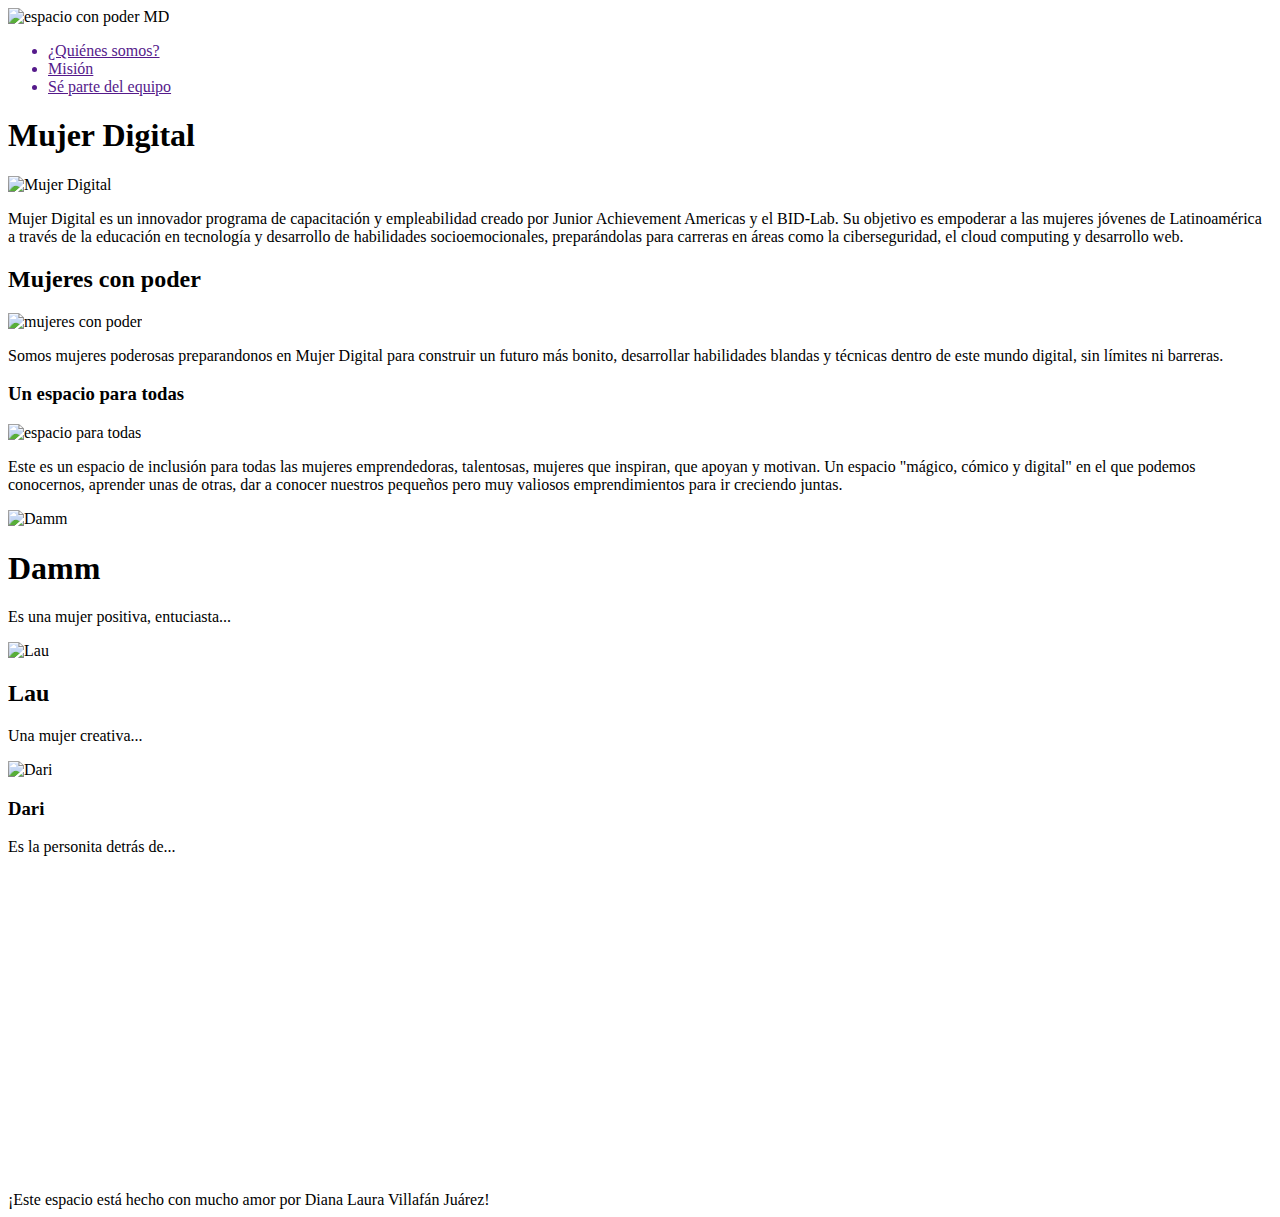
==== index.html @ 371b09aa "Add files via upload" ====
<!DOCTYPE html>
<html lang="en">
<head>
    <meta charset="UTF-8">    <link href="https://fonts.googleapis.com/css2?family=Honk:MORF@30&display=swap" rel="stylesheet">
    <meta name="viewport" content="width=device-width, initial-scale=1.0">
    <link rel="stylesheet" href="style.css">
    <title>Espacio MD</title>
</head>
<body>
    <header>
     <img src="./Imagenes/Espacio con poder MD.gif" alt="espacio con poder MD">
        <div class="contenerdor">
            <nav>
                <ul class="links">
                  <a href=""><li>¿Quiénes somos?</li></a>
                  <a href=""><li>Misión</li></a>
                  <a href=""><li>Sé parte del equipo</li></a>
                </ul>
            </nav>
        </div>  
    </header>    
    <div class="presentación">
        <div class="caja">
            <h1>Mujer Digital</h1>
            <img src="./Imagenes/mujer digital.jpeg" alt="Mujer Digital">
            <p>Mujer Digital es un innovador programa de capacitación y empleabilidad creado por Junior Achievement Americas y el BID-Lab. Su objetivo es empoderar a las mujeres jóvenes de Latinoamérica a través de la educación en tecnología y desarrollo de habilidades socioemocionales, preparándolas para carreras en áreas como la ciberseguridad, el cloud computing y desarrollo web.</p>
        </div>
        <div class="caja">
            <h2>Mujeres con poder</h2>   
            <img src="./Imagenes/mujeres con poder.jpeg" alt="mujeres con poder">
            <p>Somos mujeres poderosas preparandonos en Mujer Digital para construir un futuro más bonito, desarrollar habilidades blandas y técnicas dentro de este mundo digital, sin límites ni barreras.</p>
        </div>
        <div class="caja">
            <h3>Un espacio para todas</h3>
            <img src="./Imagenes/espacio para todas.avif" alt="espacio para todas">
            <p>Este es un espacio de inclusión para todas las mujeres emprendedoras, talentosas, mujeres que inspiran, que apoyan y motivan. Un espacio "mágico, cómico y digital" en el que podemos conocernos, aprender unas de otras, dar a conocer nuestros pequeños pero muy valiosos emprendimientos para ir creciendo juntas.</p>
        </div>
    </div>
    <div class="mujeres">
        <div class="yo">
            <img src="./Imagenes/Damm.jpg" alt="Damm">
            <h1>Damm</h1>
            <p>Es una mujer positiva, entuciasta...</p>
        </div>
        <div class="yo">
            <img src="./Imagenes/Lau .jpg" alt="Lau">
            <h2>Lau</h2>
            <p>Una mujer creativa...</p>
        </div>
        <div class="yo">
            <img src="./Imagenes/Dari robles.jpg" alt="Dari">
            <h3>Dari</h3>
            <p>Es la personita detrás de...</p>
        </div>
      
    </div>  
    <div>
        <iframe width="560" height="315" src="https://www.youtube.com/embed/pVV5pZLgO6k?si=-uVX8hlTOfMp-SCR" title="YouTube video player" frameborder="0" allow="accelerometer; autoplay; clipboard-write; encrypted-media; gyroscope; picture-in-picture; web-share" referrerpolicy="strict-origin-when-cross-origin" allowfullscreen></iframe>
    </div>
    <footer>
      ¡Este espacio está hecho con mucho amor por Diana Laura Villafán Juárez!
    </footer>
</body>
</html>
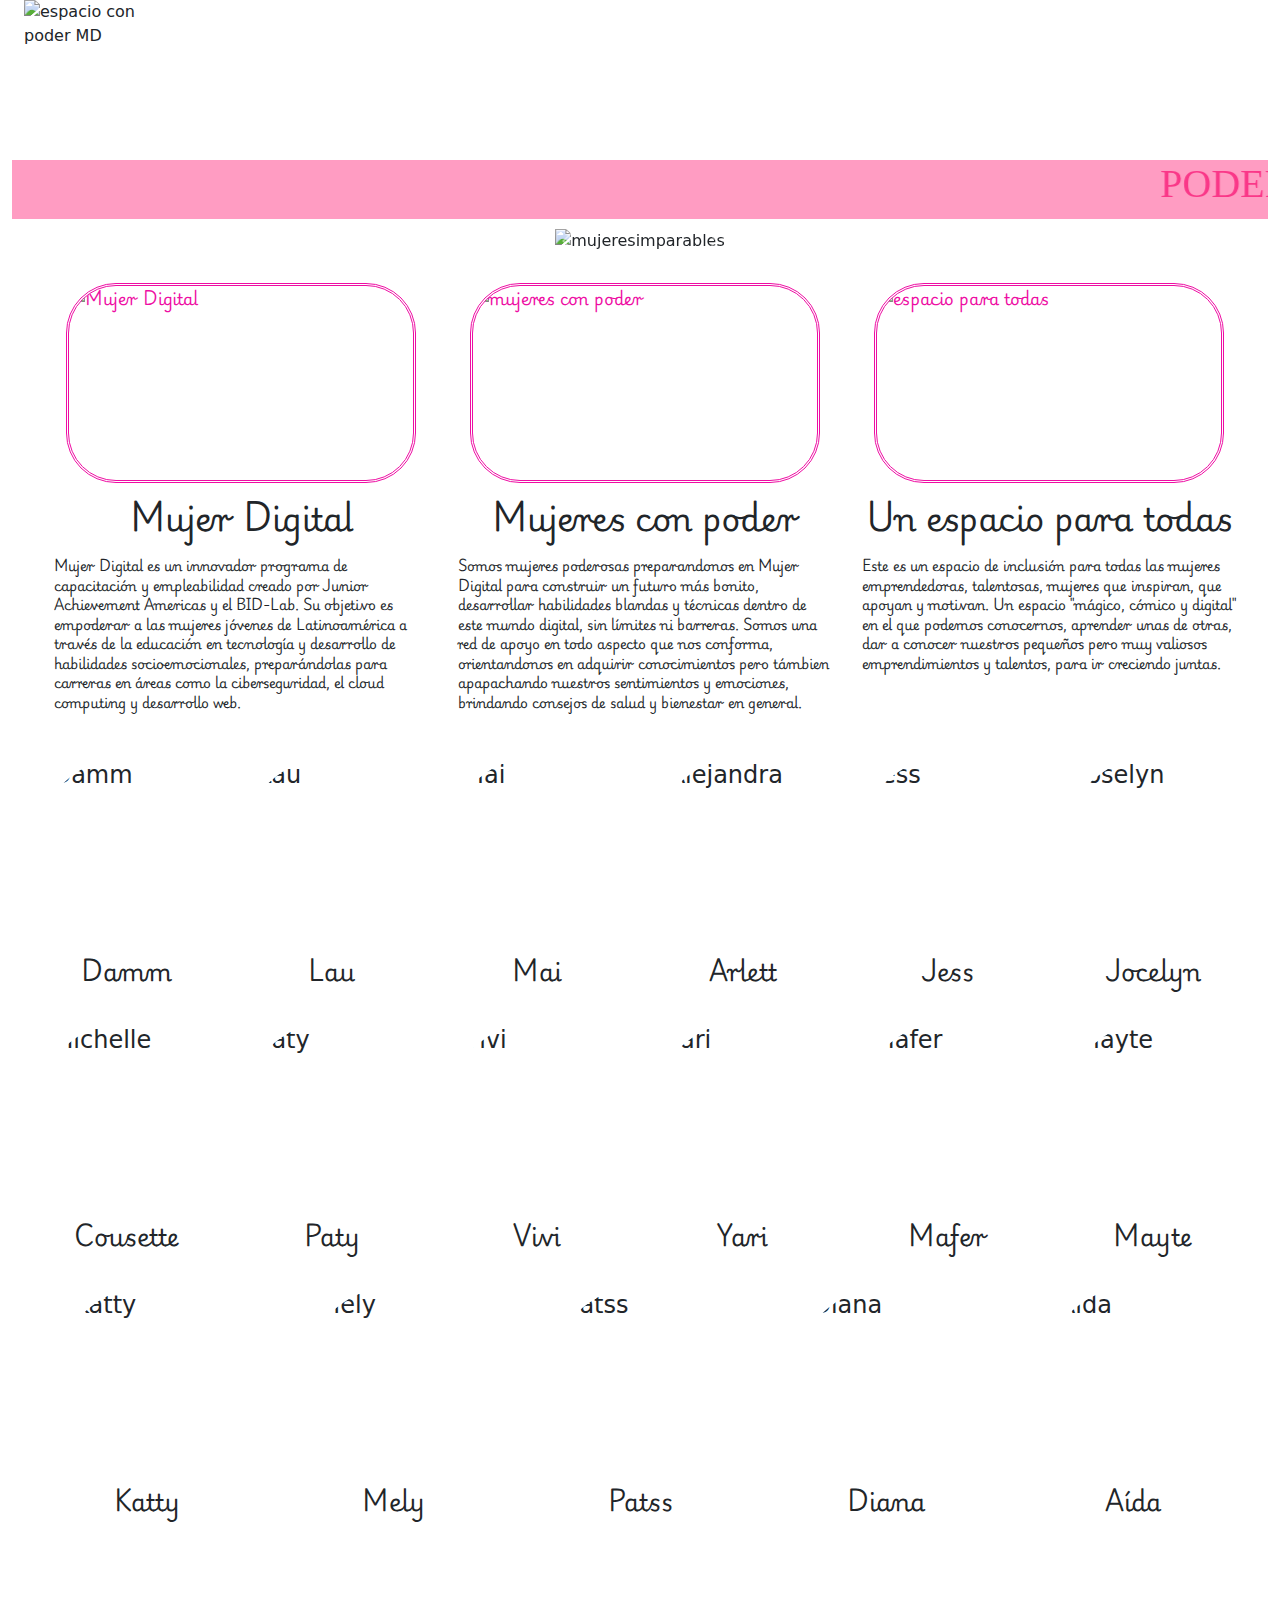
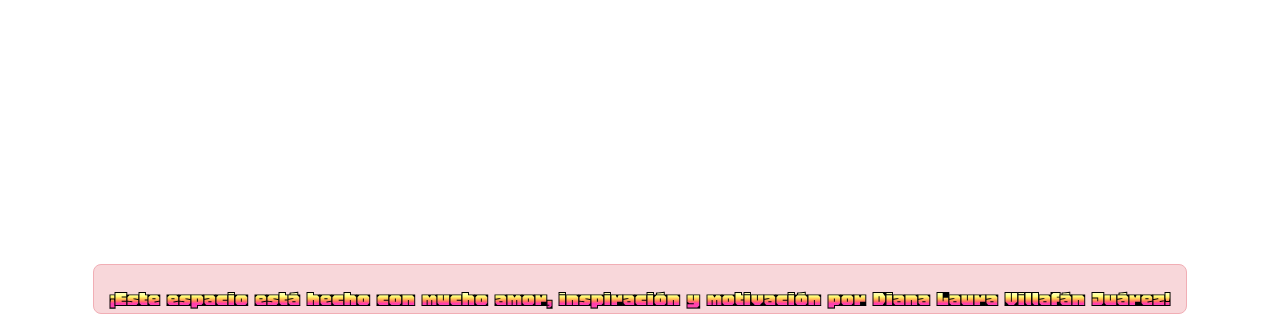
==== commit dde3f657: "este es mi primer push" ====
--- a/index.html
+++ b/index.html
@@ -1,64 +1,187 @@
-<!DOCTYPE html>
-<html lang="en">
-<head>
-    <meta charset="UTF-8">    <link href="https://fonts.googleapis.com/css2?family=Honk:MORF@30&display=swap" rel="stylesheet">
-    <meta name="viewport" content="width=device-width, initial-scale=1.0">
-    <link rel="stylesheet" href="style.css">
-    <title>Espacio MD</title>
-</head>
-<body>
-    <header>
-     <img src="./Imagenes/Espacio con poder MD.gif" alt="espacio con poder MD">
-        <div class="contenerdor">
-            <nav>
-                <ul class="links">
-                  <a href=""><li>¿Quiénes somos?</li></a>
-                  <a href=""><li>Misión</li></a>
-                  <a href=""><li>Sé parte del equipo</li></a>
-                </ul>
-            </nav>
-        </div>  
-    </header>    
-    <div class="presentación">
-        <div class="caja">
-            <h1>Mujer Digital</h1>
-            <img src="./Imagenes/mujer digital.jpeg" alt="Mujer Digital">
-            <p>Mujer Digital es un innovador programa de capacitación y empleabilidad creado por Junior Achievement Americas y el BID-Lab. Su objetivo es empoderar a las mujeres jóvenes de Latinoamérica a través de la educación en tecnología y desarrollo de habilidades socioemocionales, preparándolas para carreras en áreas como la ciberseguridad, el cloud computing y desarrollo web.</p>
-        </div>
-        <div class="caja">
-            <h2>Mujeres con poder</h2>   
-            <img src="./Imagenes/mujeres con poder.jpeg" alt="mujeres con poder">
-            <p>Somos mujeres poderosas preparandonos en Mujer Digital para construir un futuro más bonito, desarrollar habilidades blandas y técnicas dentro de este mundo digital, sin límites ni barreras.</p>
-        </div>
-        <div class="caja">
-            <h3>Un espacio para todas</h3>
-            <img src="./Imagenes/espacio para todas.avif" alt="espacio para todas">
-            <p>Este es un espacio de inclusión para todas las mujeres emprendedoras, talentosas, mujeres que inspiran, que apoyan y motivan. Un espacio "mágico, cómico y digital" en el que podemos conocernos, aprender unas de otras, dar a conocer nuestros pequeños pero muy valiosos emprendimientos para ir creciendo juntas.</p>
-        </div>
-    </div>
-    <div class="mujeres">
-        <div class="yo">
-            <img src="./Imagenes/Damm.jpg" alt="Damm">
-            <h1>Damm</h1>
-            <p>Es una mujer positiva, entuciasta...</p>
-        </div>
-        <div class="yo">
-            <img src="./Imagenes/Lau .jpg" alt="Lau">
-            <h2>Lau</h2>
-            <p>Una mujer creativa...</p>
-        </div>
-        <div class="yo">
-            <img src="./Imagenes/Dari robles.jpg" alt="Dari">
-            <h3>Dari</h3>
-            <p>Es la personita detrás de...</p>
-        </div>
-      
-    </div>  
-    <div>
-        <iframe width="560" height="315" src="https://www.youtube.com/embed/pVV5pZLgO6k?si=-uVX8hlTOfMp-SCR" title="YouTube video player" frameborder="0" allow="accelerometer; autoplay; clipboard-write; encrypted-media; gyroscope; picture-in-picture; web-share" referrerpolicy="strict-origin-when-cross-origin" allowfullscreen></iframe>
-    </div>
-    <footer>
-      ¡Este espacio está hecho con mucho amor por Diana Laura Villafán Juárez!
-    </footer>
-</body>
+<!DOCTYPE html>
+<html lang="en">
+<div class="container-fluid">
+<head>
+    <meta charset="UTF-8">    
+    <meta name="viewport" content="width=device-width, initial-scale=1.0">
+    <link rel="stylesheet" href="style.css">
+    <link href="https://cdn.jsdelivr.net/npm/bootstrap@5.3.3/dist/css/bootstrap.min.css" rel="stylesheet" integrity="sha384-QWTKZyjpPEjISv5WaRU9OFeRpok6YctnYmDr5pNlyT2bRjXh0JMhjY6hW+ALEwIH" crossorigin="anonymous">
+    <title>PODER DIGITAL</title>
+</head>
+<body>
+    <div class="container-fluid">
+    <header> 
+        <img src="./Imagenes/Espacio con poder MD.gif" alt="espacio con poder MD">
+        <nav>
+            <ul class="links">
+               <a href="#nosotros"><li>¿Quiénes somos?</li></a>
+               <a href=""><li>Misión</li></a>
+               <a href=""><li>Sé parte de "Mujeres con poder"</li></a>
+            </ul>
+        </nav>
+    </header>    
+    </div>
+    <div container-fluid>
+    <div class="poder-digital"> 
+       <h1><marquee direction="left" scrollamount = "10px">PODER DIGITAL</h1></marquee>
+    </div> 
+    </div>
+
+    <div class="container-xxl">
+    <div class="carrusel">
+    <div id="carouselExample" class="carousel slide">
+        <div class="carousel-inner">
+          <div class="carousel-item active">
+            <img src="./Imagenes/mujeresimparables.jpg" class="d-block w-100" alt="mujeresimparables">
+          </div>
+          <div class="carousel-item">
+            <img src="./Imagenes/fuertes.jpg" class="d-block w-100" alt="fuertes">
+          </div>
+          <div class="carousel-item">
+            <img src="./Imagenes/suezurita.jpg" class="d-block w-100" alt="suezurita">
+          </div>
+        </div>
+        <button class="carousel-control-prev" type="button" data-bs-target="#carouselExample" data-bs-slide="prev">
+          <span class="carousel-control-prev-icon" aria-hidden="true"></span>
+          <span class="visually-hidden">Previous</span>
+        </button>
+        <button class="carousel-control-next" type="button" data-bs-target="#carouselExample" data-bs-slide="next">
+          <span class="carousel-control-next-icon" aria-hidden="true"></span>
+          <span class="visually-hidden">Next</span>
+        </button>
+    </div>
+    </div>
+    </div>
+
+    <div class="container-xxl">
+    <div class="presentación">
+        <div class="caja"> 
+           <img src="./Imagenes/mujer digital.jpeg" alt="Mujer Digital">
+           <h1>Mujer Digital</h1>
+           <p>Mujer Digital es un innovador programa de capacitación y empleabilidad creado por Junior Achievement Americas y el BID-Lab. Su objetivo es empoderar a las mujeres jóvenes de Latinoamérica a través de la educación en tecnología y desarrollo de habilidades socioemocionales, preparándolas para carreras en áreas como la ciberseguridad, el cloud computing y desarrollo web.</p>
+        </div>
+        <div class="caja">
+           <img src="./Imagenes/mujeres con poder.jpeg" alt="mujeres con poder">
+           <h2>Mujeres con poder</h2>
+           <p>Somos mujeres poderosas preparandonos en Mujer Digital para construir un futuro más bonito, desarrollar habilidades blandas y técnicas dentro de este mundo digital, sin límites ni barreras. Somos una red de apoyo en todo aspecto que nos conforma, orientandonos en adquirir conocimientos pero támbien apapachando nuestros sentimientos y emociones, brindando consejos de salud y bienestar en general.</p>
+        </div>
+        <div class="caja">
+           <img src="./Imagenes/espacio para todas.avif" alt="espacio para todas">
+           <h3>Un espacio para todas</h3>
+           <p>Este es un espacio de inclusión para todas las mujeres emprendedoras, talentosas, mujeres que inspiran, que apoyan y motivan. Un espacio "mágico, cómico y digital" en el que podemos conocernos, aprender unas de otras, dar a conocer nuestros pequeños pero muy valiosos emprendimientos y talentos, para ir creciendo juntas.</p>
+        </div>
+    </div>
+    </div>
+
+    <div class="container-xxl">
+    <div id="nosotros">
+    <div class="mujeres">
+        <div class="yo">
+            <img src="./Imagenes/Damm.jpg" alt="Damm">
+            <h1>Damm</h1>
+            <p></p>
+        </div>
+        <div class="yo">
+            <img src="./Imagenes/Lau .jpg" alt="Lau">
+            <h2>Lau</h2>
+            <p></p>
+        </div>
+        <div class="yo">
+            <img src="./Imagenes/Mai.jpg" alt="Mai">
+            <h3>Mai</h3>
+            <p></p>
+        </div>
+        <div class="yo">
+            <img src="./Imagenes/Alejandra Arlett.jpg" alt="Alejandra">
+            <h4>Arlett</h4>
+            <p></p>
+        </div>
+        <div class="yo">
+            <img src="./Imagenes/Jess Avila.jpg" alt="Jess">
+            <h5>Jess</h5>
+            <p></p>
+        </div>
+        <div class="yo">
+            <img src="./Imagenes/Jocelyn.jpg" alt="Joselyn">
+            <h6>Jocelyn</h6>
+            <p></p>
+        </div>
+    </div>  
+    <div class="mujeress">
+        <div class="yo">
+            <img src="./Imagenes/Michell Cousette.jpg" alt="Michelle">
+            <h1>Cousette</h1>
+            <p></p>
+        </div>
+        <div class="yo">
+            <img src="./Imagenes/Paty.jpg" alt="Paty"> 
+            <h2>Paty</h2> 
+            <p></p>
+        </div>
+        <div class="yo">
+            <img src="./Imagenes/Vivi Villegas.jpg" alt="Vivi">
+            <h3>Vivi</h3>
+            <p></p>
+        </div>
+        <div class="yo">
+            <img src="/Imagenes/Yari.jpg" alt="Yari">
+            <h4>Yari</h4>
+            <p></p>
+        </div>
+        <div class="yo">
+            <img src="./Imagenes/Mafer.jpg" alt="Mafer">
+            <h5>Mafer</h5>
+            <p></p>
+        </div>
+        <div class="yo">
+            <img src="./Imagenes/Mayte.jpg" alt="Mayte">
+            <h6>Mayte</h6>
+            <p></p>
+        </div>
+    </div>
+    <div class="mujeresss">
+        <div class="yo">
+            <img src="./Imagenes/Katty .jpg" alt="Katty">
+            <h1>Katty</h1>
+            <p></p>
+        </div>
+        <div class="yo">
+            <img src="./Imagenes/Mely.jpg" alt="Mely">
+            <h2>Mely</h2>
+            <p></p>
+        </div>
+        <div class="yo">
+            <img src="./Imagenes/Patss.jpg" alt="Patss">
+            <h3>Patss</h3>
+            <p></p>
+        </div>
+        <div class="yo">
+            <img src="./Imagenes/Diana.jpg" alt="Diana">
+            <h4>Diana</h4>
+            <p></p>
+        </div>
+        <div class="yo">
+            <img src="./Imagenes/Aída.jpg" alt="Aída">
+            <h5>Aída</h5>
+            <p></p>
+        </div>
+    </div>
+    </div>
+    </div>
+
+    <div class="container-xxl">
+    <div>
+        <iframe width="560" height="315" src="https://www.youtube.com/embed/pVV5pZLgO6k?si=-uVX8hlTOfMp-SCR" title="YouTube video player" frameborder="0" allow="accelerometer; autoplay; clipboard-write; encrypted-media; gyroscope; picture-in-picture; web-share" referrerpolicy="strict-origin-when-cross-origin" allowfullscreen></iframe>
+    </div>
+    </div>
+
+    <footer class="container-xxl">
+      <div class="p-3 text-danger-emphasis bg-danger-subtle border border-danger-subtle rounded-3" >
+      <p>¡Este espacio está hecho con mucho amor, inspiración y motivación por Diana Laura Villafán Juárez!</p>
+    </footer>
+
+
+   <script src="https://cdn.jsdelivr.net/npm/bootstrap@5.3.3/dist/js/bootstrap.bundle.min.js" integrity="sha384-YvpcrYf0tY3lHB60NNkmXc5s9fDVZLESaAA55NDzOxhy9GkcIdslK1eN7N6jIeHz" crossorigin="anonymous"></script>
+</body>
+</div>
 </html>--- a/style.css
+++ b/style.css
@@ -0,0 +1,186 @@
+@import url('https://fonts.googleapis.com/css2?family=Honk&family=Playwrite+US+Modern:wght@100..400&display=swap');
+
+header{
+    display: flex;
+    flex-direction: row;
+    background-image: url(./Imagenes/fondo\ lila\ azul.jpg);
+    width: 100%;
+    justify-content:space-between;
+}
+header img{
+    width: 150px;
+    height: 150px;
+}
+header ul{
+    list-style: none;
+    display: flex;
+    flex-direction: row;
+    
+}
+header ul a{
+    text-decoration: none;
+}
+header ul li{
+    display: flex;
+    font-family:cursive; color: white;
+    margin: 100px 25px 5px 25px;
+}
+
+.poder-digital{
+   width: 100%;
+   margin: 10px 0 10px 0;
+   font-family: cursive; color: rgb(250, 55, 136);
+   font-size:medium;
+   background-color: rgb(255, 156, 194);
+}
+.carrusel{
+    display: flex; justify-content: center; background-image: url(./Imagenes/fondodigital.jpg);
+}
+.carrusel img{
+    display: flex;
+    width: 100%;
+}
+.presentación{
+    display: flex;
+    flex-direction: row;
+    width: 100%;
+    height: 100%;
+    margin: 10px 5px 10px 5px;
+    padding: 10px;
+    background-image: url(./Imagenes/fondo\ nube.jpeg);
+}
+.caja{
+    width: 100%;
+    height: 100%;
+    display: flex;
+    justify-content: center;
+    flex-direction: column;
+    align-items:center;
+    margin: 5px 5px 5px 5px;
+    font-family: "Playwrite US Modern", cursive; tamaño-óptico-de-fuente:automático; peso de fuente: <peso>; estilo de fuente: normal;
+}
+.caja h1{
+    font-size:xx-large;
+    font-family: "Playwrite US Modern", cursive; tamaño-óptico-de-fuente:automático; peso de fuente: <peso>; estilo de fuente: normal;
+    margin: 10px 
+}
+.caja h2{
+    font-size: xx-large;
+    font-family: "Playwrite US Modern", cursive; tamaño-óptico-de-fuente:automático; peso de fuente: <peso>; estilo de fuente: normal;
+    margin: 10px;
+}
+.caja h3{
+    font-size: xx-large;
+    font-family: "Playwrite US Modern", cursive; tamaño-óptico-de-fuente:automático; peso de fuente: <peso>; estilo de fuente: normal;
+    margin: 10px;
+}
+.yo h1{
+    font-size: x-large;
+    font-family: "Playwrite US Modern", cursive; tamaño-óptico-de-fuente:automático; peso de fuente: <peso>; estilo de fuente: normal;
+    margin: 10px;
+}
+.yo h2{
+    font-size: x-large;
+    font-family: "Playwrite US Modern", cursive; tamaño-óptico-de-fuente:automático; peso de fuente: <peso>; estilo de fuente: normal;
+    margin: 10px;
+}
+.yo h3{
+    font-size: x-large;
+    font-family: "Playwrite US Modern", cursive; tamaño-óptico-de-fuente:automático; peso de fuente: <peso>; estilo de fuente: normal;
+    margin: 10px;
+}
+.yo h4{
+    font-size: x-large;
+    font-family: "Playwrite US Modern", cursive; tamaño-óptico-de-fuente:automático; peso de fuente: <peso>; estilo de fuente: normal;
+    margin: 10px;
+}
+.yo h5{
+    font-size: x-large;
+    font-family: "Playwrite US Modern", cursive; tamaño-óptico-de-fuente:automático; peso de fuente: <peso>; estilo de fuente: normal;
+    margin: 10px;
+}
+.yo h6{
+    font-size: x-large;
+    font-family: "Playwrite US Modern", cursive; tamaño-óptico-de-fuente:automático; peso de fuente: <peso>; estilo de fuente: normal;
+    margin: 10px;
+}
+.caja p{
+    display: flex;
+    font-size: small;
+    font-family: "Playwrite US Modern", cursive; tamaño-óptico-de-fuente:automático; peso de fuente: <peso>; estilo de fuente: normal;
+    text-align:start;
+    margin: 10px 10px 10px 10px;
+}
+.caja img{
+    display: flex;
+    justify-content: space-between;
+    width: 350px; 
+    height: 200px;
+    margin: 5px 5px 5px 5px;
+    border-radius: 50px;
+    border-style:double; color:rgb(238, 13, 163);
+}
+.mujeres{
+    display: flex;
+    flex-direction: row;
+    width: 100%;
+    background-image: url(./Imagenes/fondo\ brillit.jpg); width: 100%;
+    font-size: x-large;
+}
+.mujeress{
+    display: flex;
+    flex-direction: row;
+    width: 100%;
+    background-image: url(./Imagenes/fondo\ brillit.jpg); width: 100%;
+    font-size: x-large;
+}
+.mujeresss{
+    display: flex;
+    flex-direction: row;
+    width: 100%;
+    background-image: url(./Imagenes/fondo\ brillit.jpg); width: 100%;
+    font-size: x-large;
+}
+.mujeres img{
+    display: flex;
+    justify-content: center;
+    margin: 10px 5px 10px 5px;
+    width: 180px;
+    height: 180px;
+    border-radius: 50%; 
+}
+.mujeress img{
+    display: flex;
+    justify-content:center;
+    margin: 10px 5px 10px 5px;
+    width: 180px;
+    height: 180px;
+    border-radius: 50%; 
+}
+.mujeresss img{
+    display: flex;
+    justify-content:center;
+    margin: 10px 5px 10px 5px;
+    width: 180px;
+    height: 180px;
+    border-radius: 50%; 
+}
+.yo{
+    width: 100%;
+    display: flex;
+    flex-direction: column;
+    justify-content: center;
+    align-items: center;
+}
+
+footer{
+    display: flex;
+    width: 100%;
+    height: 50px;
+    justify-content:center
+}
+footer p{
+    font-family:"Honk", system-ui; tamaño-óptico-de-fuente: automático; peso de fuente: 400; estilo de fuente: normal; configuración de variación de fuente: "MORF" 15, "SHLN" 50;
+    font-size:x-large;
+    text-align: center;
+}
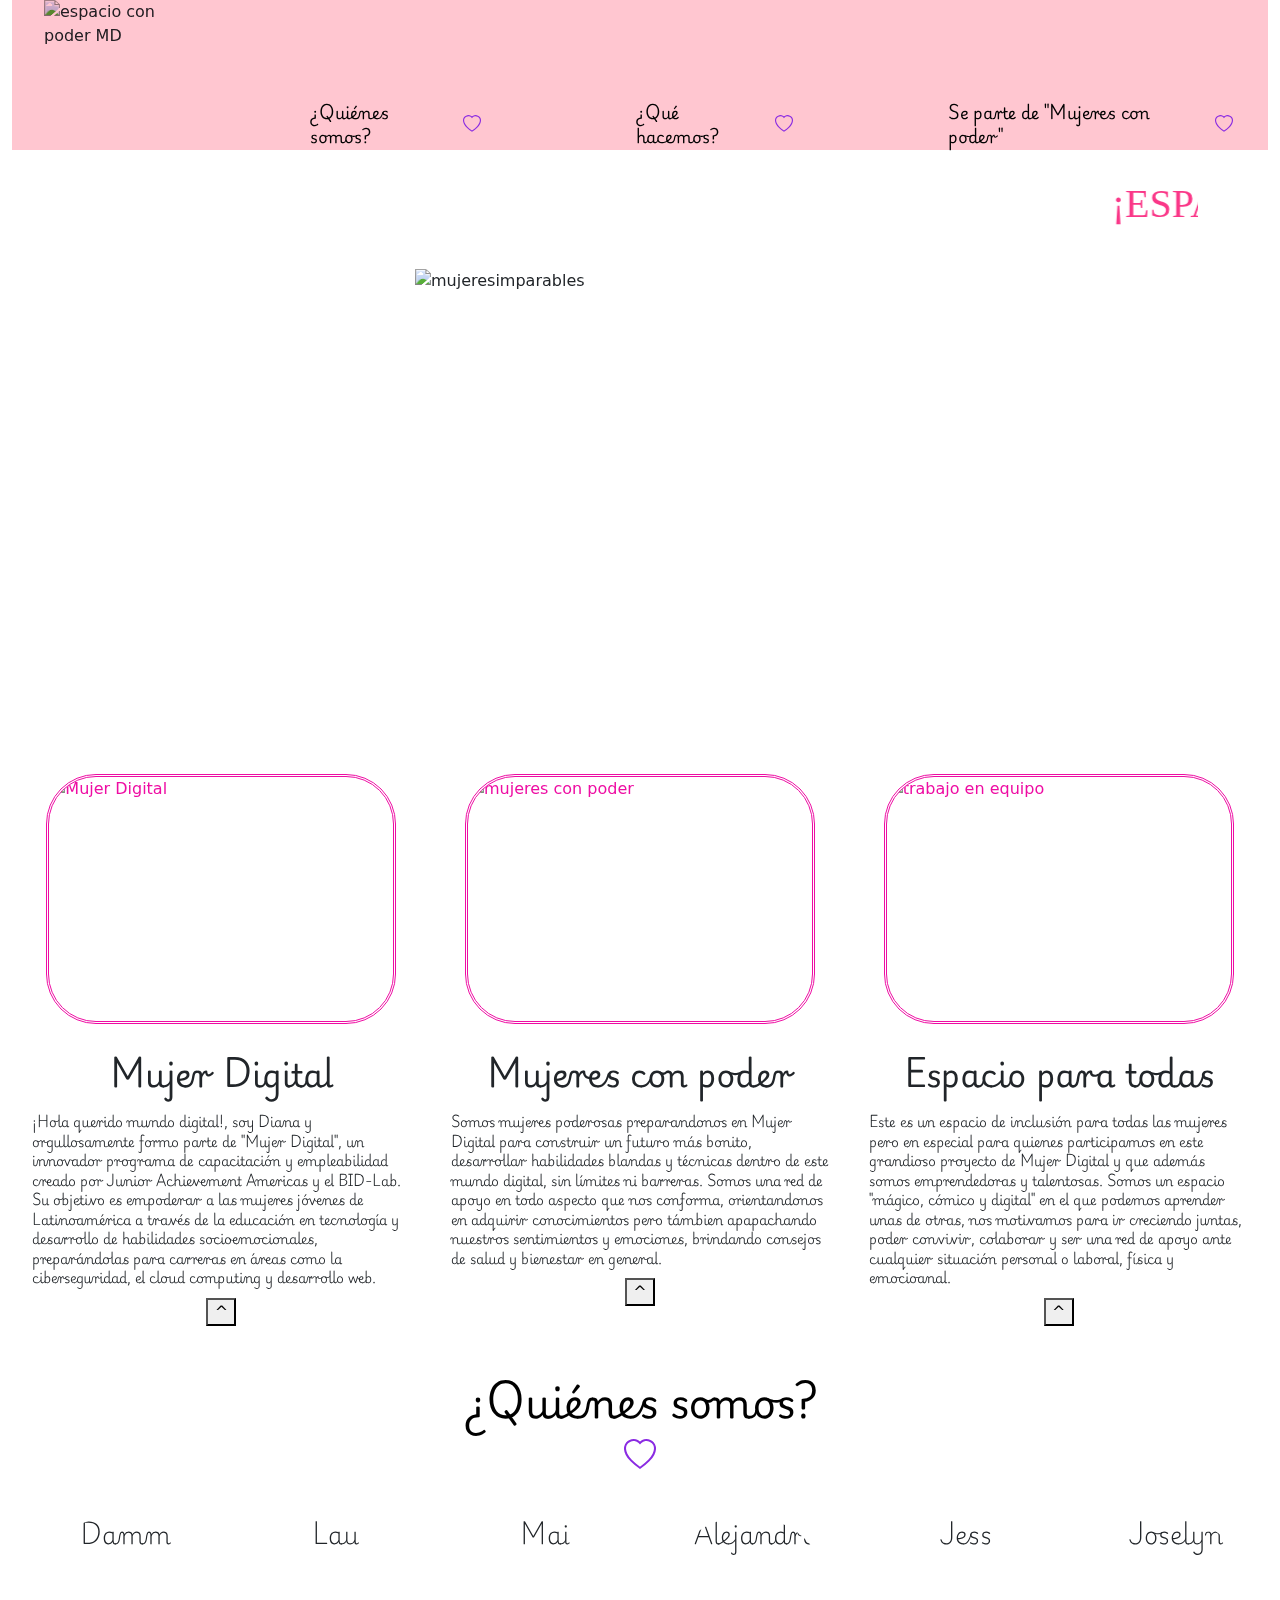
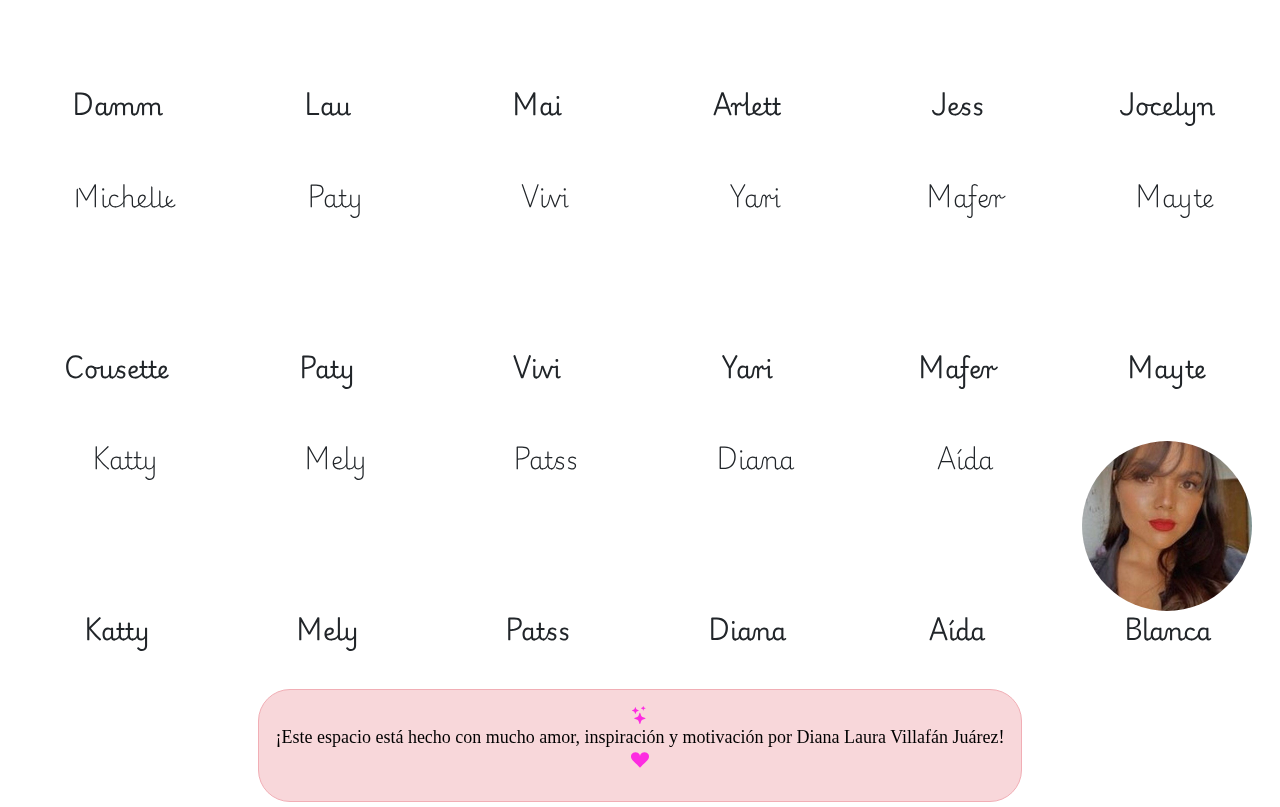
==== commit 16ad8792: "este es mi segundo push" ====
--- a/index.html
+++ b/index.html
@@ -1,44 +1,52 @@
 <!DOCTYPE html>
 <html lang="en">
-<div class="container-fluid">
 <head>
     <meta charset="UTF-8">    
     <meta name="viewport" content="width=device-width, initial-scale=1.0">
+
+    <link rel="stylesheet" href="https://cdn.jsdelivr.net/npm/bootstrap-icons@1.11.3/font/bootstrap-icons.min.css">
     <link rel="stylesheet" href="style.css">
     <link href="https://cdn.jsdelivr.net/npm/bootstrap@5.3.3/dist/css/bootstrap.min.css" rel="stylesheet" integrity="sha384-QWTKZyjpPEjISv5WaRU9OFeRpok6YctnYmDr5pNlyT2bRjXh0JMhjY6hW+ALEwIH" crossorigin="anonymous">
+    <script defer src="./main.js"></script>
+
     <title>PODER DIGITAL</title>
 </head>
-<body>
+
+
+<body class="imagenfondo">
     <div class="container-fluid">
     <header> 
-        <img src="./Imagenes/Espacio con poder MD.gif" alt="espacio con poder MD">
-        <nav>
-            <ul class="links">
-               <a href="#nosotros"><li>¿Quiénes somos?</li></a>
-               <a href=""><li>Misión</li></a>
-               <a href=""><li>Sé parte de "Mujeres con poder"</li></a>
+        <nav class="bar">
+            <ul><img src="./Imagenes/Espacio con poder MD.gif" alt="espacio con poder MD">
+            <a href="#nosotros"><li >¿Quiénes somos?<i class="bi bi-heart"></i></li></a>
+            <a href=""><li>¿Qué hacemos?<i class="bi bi-heart"></i></li></a>
+            <a href=""><li>Se parte de "Mujeres con poder"<i class="bi bi-heart"></i></li></a>
             </ul>
-        </nav>
-    </header>    
-    </div>
-    <div container-fluid>
+        </nav> 
+    </header>  
+    </div>
+     
+    <div class="container-md">
     <div class="poder-digital"> 
-       <h1><marquee direction="left" scrollamount = "10px">PODER DIGITAL</h1></marquee>
-    </div> 
-    </div>
-
-    <div class="container-xxl">
+       <h1><marquee direction="left" scrollamount = "10px">¡ESPACIO CON PODER DIGITAL!</h1></marquee>
+    </div>
+    </div>
+
+    <div class="container-fluid">
     <div class="carrusel">
     <div id="carouselExample" class="carousel slide">
-        <div class="carousel-inner">
+        <div class="carousel-inner" >
           <div class="carousel-item active">
-            <img src="./Imagenes/mujeresimparables.jpg" class="d-block w-100" alt="mujeresimparables">
+            <img src="./Imagenes/mujeresimparables.jpg"  alt="mujeresimparables">
           </div>
           <div class="carousel-item">
-            <img src="./Imagenes/fuertes.jpg" class="d-block w-100" alt="fuertes">
+            <img src="./Imagenes/fuertes.jpg" alt="fuertes">
           </div>
           <div class="carousel-item">
-            <img src="./Imagenes/suezurita.jpg" class="d-block w-100" alt="suezurita">
+            <img src="./Imagenes/suezurita.jpg"  alt="suezurita">
+          </div>
+          <div class="carousel-item">
+            <img src="./Imagenes/poderosas.jpg"  alt="poderosas">
           </div>
         </div>
         <button class="carousel-control-prev" type="button" data-bs-target="#carouselExample" data-bs-slide="prev">
@@ -53,135 +61,209 @@
     </div>
     </div>
 
-    <div class="container-xxl">
+    <div class="container-fluid">
     <div class="presentación">
         <div class="caja"> 
-           <img src="./Imagenes/mujer digital.jpeg" alt="Mujer Digital">
-           <h1>Mujer Digital</h1>
-           <p>Mujer Digital es un innovador programa de capacitación y empleabilidad creado por Junior Achievement Americas y el BID-Lab. Su objetivo es empoderar a las mujeres jóvenes de Latinoamérica a través de la educación en tecnología y desarrollo de habilidades socioemocionales, preparándolas para carreras en áreas como la ciberseguridad, el cloud computing y desarrollo web.</p>
-        </div>
+            <img src="./Imagenes/mujer digital.jpeg" alt="Mujer Digital">
+            <h1>Mujer Digital</h1>
+            <div id="contenido1">
+             <p>¡Hola querido mundo digital!, soy Diana y orgullosamente formo parte de "Mujer Digital", un innovador programa de capacitación y empleabilidad creado por Junior Achievement Americas y el BID-Lab. Su objetivo es empoderar a las mujeres jóvenes de Latinoamérica a través de la educación en tecnología y desarrollo de habilidades socioemocionales, preparándolas para carreras en áreas como la ciberseguridad, el cloud computing y desarrollo web.</p>
+            </div>
+            <button onclick="muestra_oculta ('contenido1')" form="contenido1">^</button>
+        </div>
+
         <div class="caja">
-           <img src="./Imagenes/mujeres con poder.jpeg" alt="mujeres con poder">
-           <h2>Mujeres con poder</h2>
-           <p>Somos mujeres poderosas preparandonos en Mujer Digital para construir un futuro más bonito, desarrollar habilidades blandas y técnicas dentro de este mundo digital, sin límites ni barreras. Somos una red de apoyo en todo aspecto que nos conforma, orientandonos en adquirir conocimientos pero támbien apapachando nuestros sentimientos y emociones, brindando consejos de salud y bienestar en general.</p>
-        </div>
+            <img src="./Imagenes/mujeres con poder.jpeg" alt="mujeres con poder">
+            <h2>Mujeres con poder</h2>
+             <div id="contenido2">
+             <p>Somos mujeres poderosas preparandonos en Mujer Digital para construir un futuro más bonito, desarrollar habilidades blandas y técnicas dentro de este mundo digital, sin límites ni barreras. Somos una red de apoyo en todo aspecto que nos conforma, orientandonos en adquirir conocimientos pero támbien apapachando nuestros sentimientos y emociones, brindando consejos de salud y bienestar en general.</p>
+            </div>
+            <button onclick="muestra_oculta ('contenido2')" form="contenido1">^</button>
+        </div>
+
         <div class="caja">
-           <img src="./Imagenes/espacio para todas.avif" alt="espacio para todas">
-           <h3>Un espacio para todas</h3>
-           <p>Este es un espacio de inclusión para todas las mujeres emprendedoras, talentosas, mujeres que inspiran, que apoyan y motivan. Un espacio "mágico, cómico y digital" en el que podemos conocernos, aprender unas de otras, dar a conocer nuestros pequeños pero muy valiosos emprendimientos y talentos, para ir creciendo juntas.</p>
-        </div>
-    </div>
-    </div>
-
-    <div class="container-xxl">
+            <img src="./Imagenes/trabajo en equipo.jpeg" alt="trabajo en equipo">
+            <h3>Espacio para todas</h3>
+            <div id="contenido3">
+             <p>Este es un espacio de inclusión para todas las mujeres pero en especial para quienes participamos en este grandioso proyecto de Mujer Digital y que además somos emprendedoras y talentosas. Somos un espacio "mágico, cómico y digital" en el que podemos aprender unas de otras, nos motivamos para ir creciendo juntas, poder convivir, colaborar y ser una red de apoyo ante cualquier situación personal o laboral, física y emocioanal.</p>
+            </div>
+            <button onclick="muestra_oculta ('contenido3')" form="contenido3">^</button>
+        </div>
+    </div>
+    </div>
+
+    <div class="container-fluid">
     <div id="nosotros">
-    <div class="mujeres">
-        <div class="yo">
-            <img src="./Imagenes/Damm.jpg" alt="Damm">
-            <h1>Damm</h1>
-            <p></p>
-        </div>
-        <div class="yo">
-            <img src="./Imagenes/Lau .jpg" alt="Lau">
-            <h2>Lau</h2>
-            <p></p>
-        </div>
-        <div class="yo">
-            <img src="./Imagenes/Mai.jpg" alt="Mai">
-            <h3>Mai</h3>
-            <p></p>
-        </div>
-        <div class="yo">
-            <img src="./Imagenes/Alejandra Arlett.jpg" alt="Alejandra">
-            <h4>Arlett</h4>
-            <p></p>
-        </div>
-        <div class="yo">
-            <img src="./Imagenes/Jess Avila.jpg" alt="Jess">
-            <h5>Jess</h5>
-            <p></p>
-        </div>
-        <div class="yo">
-            <img src="./Imagenes/Jocelyn.jpg" alt="Joselyn">
-            <h6>Jocelyn</h6>
-            <p></p>
-        </div>
-    </div>  
-    <div class="mujeress">
-        <div class="yo">
-            <img src="./Imagenes/Michell Cousette.jpg" alt="Michelle">
-            <h1>Cousette</h1>
-            <p></p>
-        </div>
-        <div class="yo">
-            <img src="./Imagenes/Paty.jpg" alt="Paty"> 
-            <h2>Paty</h2> 
-            <p></p>
-        </div>
-        <div class="yo">
-            <img src="./Imagenes/Vivi Villegas.jpg" alt="Vivi">
-            <h3>Vivi</h3>
-            <p></p>
-        </div>
-        <div class="yo">
-            <img src="/Imagenes/Yari.jpg" alt="Yari">
-            <h4>Yari</h4>
-            <p></p>
-        </div>
-        <div class="yo">
-            <img src="./Imagenes/Mafer.jpg" alt="Mafer">
-            <h5>Mafer</h5>
-            <p></p>
-        </div>
-        <div class="yo">
-            <img src="./Imagenes/Mayte.jpg" alt="Mayte">
-            <h6>Mayte</h6>
-            <p></p>
-        </div>
-    </div>
-    <div class="mujeresss">
-        <div class="yo">
-            <img src="./Imagenes/Katty .jpg" alt="Katty">
-            <h1>Katty</h1>
-            <p></p>
-        </div>
-        <div class="yo">
-            <img src="./Imagenes/Mely.jpg" alt="Mely">
-            <h2>Mely</h2>
-            <p></p>
-        </div>
-        <div class="yo">
-            <img src="./Imagenes/Patss.jpg" alt="Patss">
-            <h3>Patss</h3>
-            <p></p>
-        </div>
-        <div class="yo">
-            <img src="./Imagenes/Diana.jpg" alt="Diana">
-            <h4>Diana</h4>
-            <p></p>
-        </div>
-        <div class="yo">
-            <img src="./Imagenes/Aída.jpg" alt="Aída">
-            <h5>Aída</h5>
-            <p></p>
-        </div>
-    </div>
-    </div>
-    </div>
-
-    <div class="container-xxl">
-    <div>
-        <iframe width="560" height="315" src="https://www.youtube.com/embed/pVV5pZLgO6k?si=-uVX8hlTOfMp-SCR" title="YouTube video player" frameborder="0" allow="accelerometer; autoplay; clipboard-write; encrypted-media; gyroscope; picture-in-picture; web-share" referrerpolicy="strict-origin-when-cross-origin" allowfullscreen></iframe>
-    </div>
-    </div>
-
-    <footer class="container-xxl">
-      <div class="p-3 text-danger-emphasis bg-danger-subtle border border-danger-subtle rounded-3" >
-      <p>¡Este espacio está hecho con mucho amor, inspiración y motivación por Diana Laura Villafán Juárez!</p>
+    <div class="somos">
+        <h1>¿Quiénes somos?<i class="bi bi-heart"></i></h1>
+    </div>
+    </div>
+    </div>
+    <div class="container-fluid">
+        <div class="row">
+            <div class="mujeres1">
+                <div class="colum-2">
+                    <div class="yo">
+                      <img src="./Imagenes/Damm.jpg" alt="Damm">
+                      <h1>Damm</h1>
+                      <p></p>
+                   </div>
+                </div>
+
+                <div class="colum-2">
+                    <div class="yo">
+                      <img src="./Imagenes/Lau .jpg" alt="Lau">
+                      <h2>Lau</h2>
+                      <p></p>
+                    </div>
+                </div>
+
+                <div class="colum-2">
+                    <div class="yo">
+                     <img src="./Imagenes/Mai.jpg" alt="Mai">
+                     <h3>Mai</h3>
+                     <p></p>
+                    </div>
+                </div>
+
+                <div class="colum-2">
+                    <div class="yo">
+                     <img src="./Imagenes/Alejandra Arlett.jpg" alt="Alejandra">
+                     <h4>Arlett</h4>
+                     <p></p>
+                    </div>
+                </div>
+
+                <div class="colum-2">
+                    <div class="yo">
+                      <img src="./Imagenes/Jess Avila.jpg" alt="Jess">
+                      <h5>Jess</h5>
+                      <p></p>
+                    </div>
+                </div>
+
+                <div class="colum-2">
+                    <div class="yo">
+                      <img src="./Imagenes/Jocelyn.jpg" alt="Joselyn">
+                      <h6>Jocelyn</h6>
+                      <p></p>
+                   </div>
+                </div>
+            </div>
+        </div>
+
+        <div class="row">
+            <div class="mujeres2">
+                <div class="colum-2">  
+                    <div class="yo">
+                     <img src="./Imagenes/Michell Cousette.jpg" alt="Michelle">
+                     <h1>Cousette</h1>
+                     <p></p>
+                    </div>
+                </div>
+
+                <div class="colum-2">
+                    <div class="yo">
+                     <img src="./Imagenes/Paty.jpg" alt="Paty"> 
+                     <h2>Paty</h2> 
+                     <p></p>
+                    </div>
+                </div>
+
+                <div class="colum-2">
+                    <div class="yo">
+                     <img src="./Imagenes/Vivi Villegas.jpg" alt="Vivi">
+                     <h3>Vivi</h3>
+                     <p></p>
+                    </div>
+                </div>
+
+                <div class="colum-2">
+                    <div class="yo">
+                     <img src="/Imagenes/Yari.jpg" alt="Yari">
+                     <h4>Yari</h4>
+                     <p></p>
+                    </div>
+                </div>
+
+                <div class="colum-2">
+                    <div class="yo">
+                     <img src="./Imagenes/Mafer.jpg" alt="Mafer">
+                     <h5>Mafer</h5>
+                     <p></p>
+                    </div>
+                </div>
+
+                <div class="colum-2">
+                    <div class="yo">
+                     <img src="./Imagenes/Mayte.jpg" alt="Mayte">
+                     <h6>Mayte</h6>
+                     <p></p>
+                    </div>
+                </div>
+            </div>
+        </div>
+                
+        <div class="row">
+            <div class="mujeres3">
+                <div class="colum-2">
+                    <div class="yo">
+                     <img src="./Imagenes/Katty .jpg" alt="Katty">
+                     <h1>Katty</h1>
+                     <p></p>
+                    </div>
+                </div>
+
+                <div class="colum-2">
+                    <div class="yo">
+                     <img src="./Imagenes/Mely.jpg" alt="Mely">
+                     <h2>Mely</h2>
+                     <p></p>
+                    </div>
+                </div>
+
+                <div class="colum-2">
+                    <div class="yo">
+                     <img src="./Imagenes/Patss.jpg" alt="Patss">
+                     <h3>Patss</h3>
+                     <p></p>
+                    </div>
+                </div>
+
+                <div class="colum-2">
+                    <div class="yo">
+                     <img src="./Imagenes/Diana.jpg" alt="Diana">
+                     <h4>Diana</h4>
+                     <p></p>
+                    </div>
+                </div>
+
+                <div class="colum-2">
+                    <div class="yo">
+                     <img src="./Imagenes/Aída.jpg" alt="Aída">
+                     <h5>Aída</h5>
+                     <p></p>
+                    </div>
+                </div>
+
+                <div class="colum-2">
+                    <div class="yo">
+                     <img src="./Imagenes/Blanca.jpg" alt="Blanca">
+                     <h5>Blanca</h5>
+                     <p></p>
+                    </div>
+                </div>
+            </div>
+        </div>
+    </div>
+    
+    <footer>
+      <div class="p-3 text-danger-emphasis bg-danger-subtle border border-danger-subtle rounded-5" >
+      <p><i class="bi bi-stars"></i>¡Este espacio está hecho con mucho amor, inspiración y motivación por Diana Laura Villafán Juárez!<i class="bi bi-suit-heart-fill"></i></p>
+      </div>
     </footer>
 
-
-   <script src="https://cdn.jsdelivr.net/npm/bootstrap@5.3.3/dist/js/bootstrap.bundle.min.js" integrity="sha384-YvpcrYf0tY3lHB60NNkmXc5s9fDVZLESaAA55NDzOxhy9GkcIdslK1eN7N6jIeHz" crossorigin="anonymous"></script>
+    <script src="https://cdn.jsdelivr.net/npm/bootstrap@5.3.3/dist/js/bootstrap.bundle.min.js" integrity="sha384-YvpcrYf0tY3lHB60NNkmXc5s9fDVZLESaAA55NDzOxhy9GkcIdslK1eN7N6jIeHz" crossorigin="anonymous"></script>
 </body>
 </div>
 </html>--- a/style.css
+++ b/style.css
@@ -1,186 +1,247 @@
-@import url('https://fonts.googleapis.com/css2?family=Honk&family=Playwrite+US+Modern:wght@100..400&display=swap');
-
-header{
-    display: flex;
+@import url('https://fonts.googleapis.com/css2?family=Playwrite+US+Modern:wght@100..400&display=swap');
+
+* {
+    margin: 0;
+    padding: 0; 
+}
+
+.imagenfondo {
+    background-image: url(./Imagenes/fondo\ mujeres.jpg);
+    background-repeat: no-repeat;
+    background-attachment: fixed;
+    background-size:cover;
+    height: 100%;
+}
+
+header {
+    display: flex; 
+    flex-direction: row; 
+}
+  
+header img {
+    width: 150px; 
+    height: 150px;
+    filter: blur(1.1);
+    mix-blend-mode: multiply;
+    margin: 0px 0px 0px 0px;
+}
+
+header nav{
+    display: flex;
+    width: 100%;
+    height: 150px;
+    background-color:  rgba(255, 192, 203, 0.911);
+    align-content: end;
+ 
+}
+
+header ul {
+    list-style: none; 
+    display: flex; 
     flex-direction: row;
-    background-image: url(./Imagenes/fondo\ lila\ azul.jpg);
-    width: 100%;
-    justify-content:space-between;
-}
-header img{
-    width: 150px;
-    height: 150px;
-}
-header ul{
-    list-style: none;
-    display: flex;
-    flex-direction: row;
-    
-}
-header ul a{
+}
+header ul a {
     text-decoration: none;
-}
-header ul li{
-    display: flex;
-    font-family:cursive; color: white;
-    margin: 100px 25px 5px 25px;
-}
+    display: flex;
+}
+header ul li {
+  display: flex; 
+  font-family:"Playwrite US Modern", cursive;
+  font-optical-sizing: auto;
+  font-weight: 600;
+  font-style: normal;
+  color: black; 
+  margin: 100px 0px 0px 120px;
+}
+
+a li i{
+    display: flex;
+    font-size: large;
+    margin: 15px 15px 15px 15px;
+    color: blueviolet;
+}
+
+.bar a{
+    margin-right: 20px;
+    transition: all 300ms;
+}
+
+.bar a:hover{
+    transform: scale(1.2, 1.2);
+}
+
 
 .poder-digital{
    width: 100%;
-   margin: 10px 0 10px 0;
+   margin: 30px 0px 0px 0px;
    font-family: cursive; color: rgb(250, 55, 136);
    font-size:medium;
-   background-color: rgb(255, 156, 194);
-}
+}
+
 .carrusel{
-    display: flex; justify-content: center; background-image: url(./Imagenes/fondodigital.jpg);
+    display: flex; justify-content: center; 
+    margin: 30px 0px 30px 0px;
+    background-image: url(./Imagenes/fondodigital.jpg); 
 }
 .carrusel img{
+    display: flex; width: 450px; height: 450px;
+}
+
+.presentación{
+    display: flex;
+    flex-direction: row; 
+}
+
+.caja{
     display: flex;
     width: 100%;
-}
-.presentación{
-    display: flex;
-    flex-direction: row;
-    width: 100%;
-    height: 100%;
-    margin: 10px 5px 10px 5px;
-    padding: 10px;
-    background-image: url(./Imagenes/fondo\ nube.jpeg);
-}
-.caja{
-    width: 100%;
-    height: 100%;
-    display: flex;
-    justify-content: center;
     flex-direction: column;
     align-items:center;
-    margin: 5px 5px 5px 5px;
-    font-family: "Playwrite US Modern", cursive; tamaño-óptico-de-fuente:automático; peso de fuente: <peso>; estilo de fuente: normal;
-}
-.caja h1{
-    font-size:xx-large;
-    font-family: "Playwrite US Modern", cursive; tamaño-óptico-de-fuente:automático; peso de fuente: <peso>; estilo de fuente: normal;
-    margin: 10px 
-}
-.caja h2{
-    font-size: xx-large;
-    font-family: "Playwrite US Modern", cursive; tamaño-óptico-de-fuente:automático; peso de fuente: <peso>; estilo de fuente: normal;
-    margin: 10px;
-}
-.caja h3{
-    font-size: xx-large;
-    font-family: "Playwrite US Modern", cursive; tamaño-óptico-de-fuente:automático; peso de fuente: <peso>; estilo de fuente: normal;
-    margin: 10px;
-}
-.yo h1{
-    font-size: x-large;
-    font-family: "Playwrite US Modern", cursive; tamaño-óptico-de-fuente:automático; peso de fuente: <peso>; estilo de fuente: normal;
-    margin: 10px;
-}
-.yo h2{
-    font-size: x-large;
-    font-family: "Playwrite US Modern", cursive; tamaño-óptico-de-fuente:automático; peso de fuente: <peso>; estilo de fuente: normal;
-    margin: 10px;
-}
-.yo h3{
-    font-size: x-large;
-    font-family: "Playwrite US Modern", cursive; tamaño-óptico-de-fuente:automático; peso de fuente: <peso>; estilo de fuente: normal;
-    margin: 10px;
-}
-.yo h4{
-    font-size: x-large;
-    font-family: "Playwrite US Modern", cursive; tamaño-óptico-de-fuente:automático; peso de fuente: <peso>; estilo de fuente: normal;
-    margin: 10px;
-}
-.yo h5{
-    font-size: x-large;
-    font-family: "Playwrite US Modern", cursive; tamaño-óptico-de-fuente:automático; peso de fuente: <peso>; estilo de fuente: normal;
-    margin: 10px;
-}
-.yo h6{
-    font-size: x-large;
-    font-family: "Playwrite US Modern", cursive; tamaño-óptico-de-fuente:automático; peso de fuente: <peso>; estilo de fuente: normal;
-    margin: 10px;
-}
+    margin: 25px 10px 25px 10px;
+}
+.caja img{
+    display: flex;
+    width: 350px; 
+    height: 250px;
+    border-radius: 50px;
+    border-style:double; color:rgb(238, 13, 163);
+}
+.caja h1, h2, h3 {
+    font-family: "Playwrite US Modern", cursive;
+    font-optical-sizing: auto;
+    font-weight: 500;
+    font-style: normal;
+}
+
+.caja h1 {
+    display: flex;
+    font-size: xx-large;
+    margin: 30px 0px 10px 0px;
+}
+.caja h2 {
+    display: flex;
+    font-size: xx-large;
+    margin: 30px 0px 10px 0px;
+}
+.caja h3 {
+    display: flex;
+    font-size: xx-large;
+    margin: 30px 0px 10px 0px;
+}
+
 .caja p{
     display: flex;
     font-size: small;
-    font-family: "Playwrite US Modern", cursive; tamaño-óptico-de-fuente:automático; peso de fuente: <peso>; estilo de fuente: normal;
+    font-family: "Playwrite US Modern", cursive;
+    font-optical-sizing: auto;
+    font-weight: 300;
+    font-style: normal;
     text-align:start;
     margin: 10px 10px 10px 10px;
 }
-.caja img{
-    display: flex;
-    justify-content: space-between;
-    width: 350px; 
-    height: 200px;
+button {
+    display: inline-flex;
+    justify-content: center;
+    width: 30px;
+}
+
+.somos{
+    text-align: center; font-family: "Playwrite US Modern", cursive; color: black; font-size: large; 
+    margin: 25px 10px 25px 10px;
+}
+
+.somos i{
+    display: flex;
+    font-size: xx-large;
+    justify-content: center;
+    margin: 15px 15px 15px 15px;
+    color: blueviolet;
+}
+
+.id {
+    display: flex;
+    justify-content: center;
+}
+
+.mujeres1 {
+    display: flex;
+    font-size: x-large;
+    font-family: "Playwrite US Modern", cursive;
+    font-optical-sizing: auto;
+    font-weight: 200;
+    font-style: normal;
+}
+
+.mujeres2 {
+    display: flex;
+    font-size: x-large;
+    font-family: "Playwrite US Modern", cursive;
+    font-optical-sizing: auto;
+    font-weight: 200;
+    font-style: normal;
+}
+
+.mujeres3 {
+    display: flex;
+    font-size: x-large;
+    font-family: "Playwrite US Modern", cursive;
+    font-optical-sizing: auto;
+    font-weight: 200;
+    font-style: normal;
+}
+
+.mujeres1 img, .mujeres2 img, .mujeres3 img{
+    display: flex;
+    justify-content: center;
     margin: 5px 5px 5px 5px;
-    border-radius: 50px;
-    border-style:double; color:rgb(238, 13, 163);
-}
-.mujeres{
-    display: flex;
-    flex-direction: row;
-    width: 100%;
-    background-image: url(./Imagenes/fondo\ brillit.jpg); width: 100%;
-    font-size: x-large;
-}
-.mujeress{
-    display: flex;
-    flex-direction: row;
-    width: 100%;
-    background-image: url(./Imagenes/fondo\ brillit.jpg); width: 100%;
-    font-size: x-large;
-}
-.mujeresss{
-    display: flex;
-    flex-direction: row;
-    width: 100%;
-    background-image: url(./Imagenes/fondo\ brillit.jpg); width: 100%;
-    font-size: x-large;
-}
-.mujeres img{
-    display: flex;
-    justify-content: center;
-    margin: 10px 5px 10px 5px;
-    width: 180px;
-    height: 180px;
+    width: 170px;
+    height: 170px;
     border-radius: 50%; 
 }
-.mujeress img{
-    display: flex;
-    justify-content:center;
-    margin: 10px 5px 10px 5px;
-    width: 180px;
-    height: 180px;
-    border-radius: 50%; 
-}
-.mujeresss img{
-    display: flex;
-    justify-content:center;
-    margin: 10px 5px 10px 5px;
-    width: 180px;
-    height: 180px;
-    border-radius: 50%; 
-}
-.yo{
-    width: 100%;
+
+.yo {
     display: flex;
     flex-direction: column;
-    justify-content: center;
-    align-items: center;
-}
+    text-align: center;
+    justify-content: center;
+    margin: 15px 15px 15px 15px;
+}
+
+.yo h1 {
+    font-size: x-large;
+}
+.yo h2 {
+    font-size: x-large;
+}
+.yo h3 {
+    font-size: x-large;
+}
+.yo h4 {
+    font-size: x-large;
+}
+.yo h5 {
+    font-size: x-large;
+}
+.yo h6 {
+    font-size: x-large;
+}
+
 
 footer{
     display: flex;
-    width: 100%;
-    height: 50px;
+    margin: 5px 0px 5px 0px;
     justify-content:center
 }
 footer p{
-    font-family:"Honk", system-ui; tamaño-óptico-de-fuente: automático; peso de fuente: 400; estilo de fuente: normal; configuración de variación de fuente: "MORF" 15, "SHLN" 50;
-    font-size:x-large;
+    font-family: cursive;
+    color: black;
+    font-size:large;
     text-align: center;
 }
+
+footer i{
+    display: flex;
+    justify-content: center;
+    margin: 0px 0px 0px 0px;
+    color: rgb(253, 44, 225);
+}
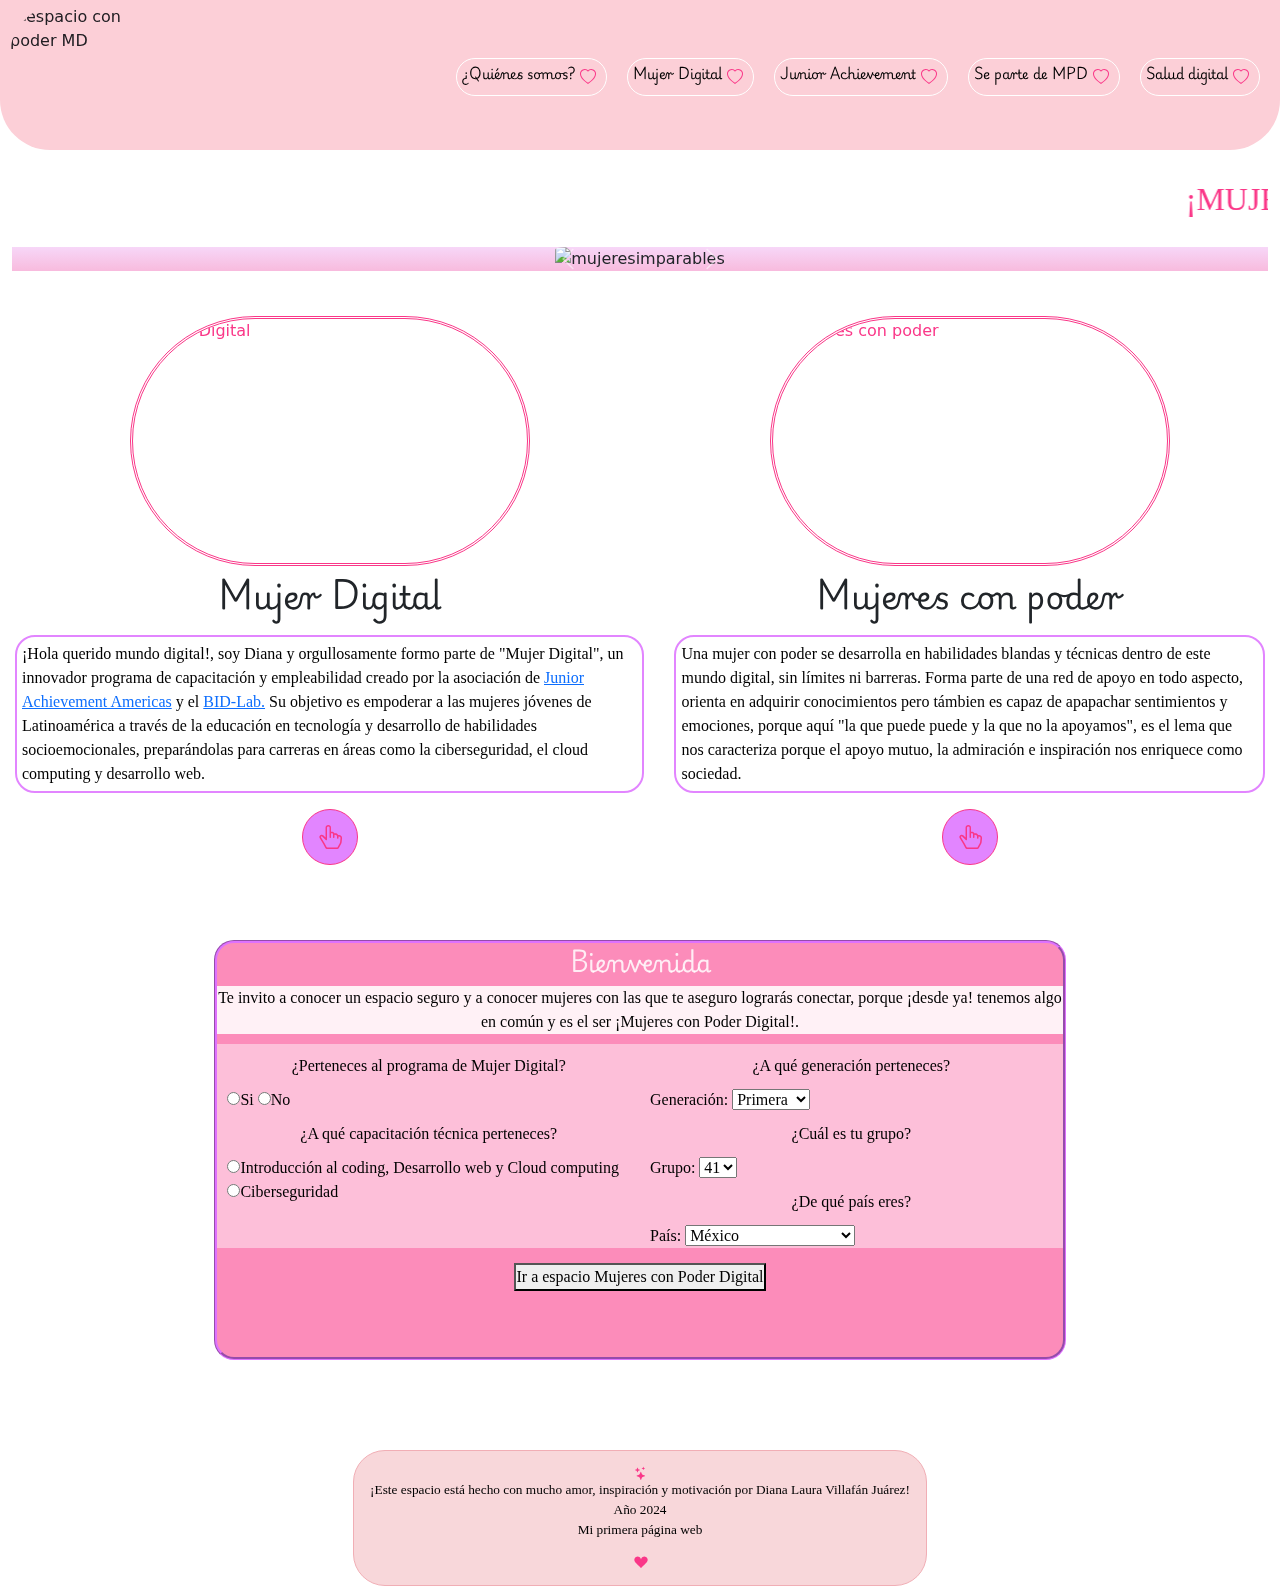
==== commit 0f96aa4c: "cambios en html2 y 3" ====
--- a/index.html
+++ b/index.html
@@ -1,52 +1,81 @@
 <!DOCTYPE html>
 <html lang="en">
+
 <head>
-    <meta charset="UTF-8">    
-    <meta name="viewport" content="width=device-width, initial-scale=1.0">
-
-    <link rel="stylesheet" href="https://cdn.jsdelivr.net/npm/bootstrap-icons@1.11.3/font/bootstrap-icons.min.css">
-    <link rel="stylesheet" href="style.css">
-    <link href="https://cdn.jsdelivr.net/npm/bootstrap@5.3.3/dist/css/bootstrap.min.css" rel="stylesheet" integrity="sha384-QWTKZyjpPEjISv5WaRU9OFeRpok6YctnYmDr5pNlyT2bRjXh0JMhjY6hW+ALEwIH" crossorigin="anonymous">
-    <script defer src="./main.js"></script>
-
-    <title>PODER DIGITAL</title>
+  <meta charset="UTF-8">
+  <meta name="viewport"
+    content="width=device-width, user-scalable=no, initial-scale=1.0, maximum-scale=1.0, minimum-scale=1.0">
+
+  <!-- enlace de iconos -->
+  <link rel="stylesheet" href="https://cdn.jsdelivr.net/npm/bootstrap-icons@1.11.3/font/bootstrap-icons.min.css">
+
+  <!-- enlace css -->
+  <link rel="stylesheet" href="style.css">
+
+  <!-- enlace bootstrap -->
+  <link href="https://cdn.jsdelivr.net/npm/bootstrap@5.3.3/dist/css/bootstrap.min.css" rel="stylesheet"
+    integrity="sha384-QWTKZyjpPEjISv5WaRU9OFeRpok6YctnYmDr5pNlyT2bRjXh0JMhjY6hW+ALEwIH" crossorigin="anonymous">
+
+  <!-- enlace js -->
+  <script src="./main.js"></script>
+
+  <!-- enlace icono del titulo -->
+  <link rel="shorcut icon" type="image/x-icon" href="Imagenes/favicon logo.ico">
+
+  <title>Mujeres con Poder Digital</title>
 </head>
 
-
 <body class="imagenfondo">
-    <div class="container-fluid">
-    <header> 
-        <nav class="bar">
-            <ul><img src="./Imagenes/Espacio con poder MD.gif" alt="espacio con poder MD">
-            <a href="#nosotros"><li >¿Quiénes somos?<i class="bi bi-heart"></i></li></a>
-            <a href=""><li>¿Qué hacemos?<i class="bi bi-heart"></i></li></a>
-            <a href=""><li>Se parte de "Mujeres con poder"<i class="bi bi-heart"></i></li></a>
-            </ul>
-        </nav> 
-    </header>  
-    </div>
-     
-    <div class="container-md">
-    <div class="poder-digital"> 
-       <h1><marquee direction="left" scrollamount = "10px">¡ESPACIO CON PODER DIGITAL!</h1></marquee>
-    </div>
-    </div>
-
-    <div class="container-fluid">
+
+  <header>
+    <img src="./Imagenes/Logo MPD.gif" alt="espacio con poder MD">
+    <button id="abrir" class="abrir-menú"><i class="bi bi-list"></i></button>
+    <nav class="nav">
+      <button id="cerrar" class="cerrar-menú"><i class="bi bi-x-circle-fill"></i></button>
+      <ul class="lista">
+        <a href="#presentación">
+          ¿Quiénes somos?<i class="bi bi-heart"></i>
+        </a>
+        <a href="https://jamujerdigital.org/" target="_blank">
+          Mujer Digital<i class="bi bi-heart"></i>
+        </a>
+        <a href="https://www.jaworldwide.org/locations" target="_blank">
+          Junior Achievement<i class="bi bi-heart"></i>
+        </a>
+        <a href="#espacio-seguro">
+          Se parte de MPD<i class="bi bi-heart"></i>
+        </a>
+        <a href="index3.html" target="_blank">
+          Salud digital<i class="bi bi-heart"></i>
+        </a>
+      </ul>
+    </nav>
+  </header>
+
+
+  <div class="container-fluid">
+    <div class="poder-digital">
+      <h1>
+        <marquee direction="left" scrollamount="10px">¡MUJERES CON PODER DIGITAL! </marquee>
+      </h1>
+    </div>
+  </div>
+
+  <div class="container-fluid">
     <div class="carrusel">
-    <div id="carouselExample" class="carousel slide">
-        <div class="carousel-inner" >
+      <div id="carouselExample" class="carousel slide">
+        <div class="carousel-inner">
           <div class="carousel-item active">
-            <img src="./Imagenes/mujeresimparables.jpg"  alt="mujeresimparables">
+            <img src="./Imagenes/mujeresimparables.jpg" alt="mujeresimparables">
           </div>
           <div class="carousel-item">
             <img src="./Imagenes/fuertes.jpg" alt="fuertes">
           </div>
           <div class="carousel-item">
-            <img src="./Imagenes/suezurita.jpg"  alt="suezurita">
+            <img src="./Imagenes/suezurita.jpg" alt="suezurita">
           </div>
           <div class="carousel-item">
-            <img src="./Imagenes/poderosas.jpg"  alt="poderosas">
+            <img src="./Imagenes/poderosas.jpg" alt="poderosas">
           </div>
         </div>
         <button class="carousel-control-prev" type="button" data-bs-target="#carouselExample" data-bs-slide="prev">
@@ -57,213 +86,135 @@
           <span class="carousel-control-next-icon" aria-hidden="true"></span>
           <span class="visually-hidden">Next</span>
         </button>
-    </div>
-    </div>
-    </div>
-
-    <div class="container-fluid">
-    <div class="presentación">
-        <div class="caja"> 
-            <img src="./Imagenes/mujer digital.jpeg" alt="Mujer Digital">
-            <h1>Mujer Digital</h1>
-            <div id="contenido1">
-             <p>¡Hola querido mundo digital!, soy Diana y orgullosamente formo parte de "Mujer Digital", un innovador programa de capacitación y empleabilidad creado por Junior Achievement Americas y el BID-Lab. Su objetivo es empoderar a las mujeres jóvenes de Latinoamérica a través de la educación en tecnología y desarrollo de habilidades socioemocionales, preparándolas para carreras en áreas como la ciberseguridad, el cloud computing y desarrollo web.</p>
-            </div>
-            <button onclick="muestra_oculta ('contenido1')" form="contenido1">^</button>
+      </div>
+    </div>
+  </div>
+
+  <div class="presentación" id="presentación">
+    <div class="caja">
+      <div class="img">
+        <img src="./Imagenes/mujer digital.jpeg" alt="Mujer Digital">
+      </div>
+      <h2>Mujer Digital</h2>
+      <div id="contenido2">
+        <p>¡Hola querido mundo digital!, soy Diana y orgullosamente formo parte de "Mujer Digital", un innovador
+          programa de capacitación y empleabilidad creado por la asociación de <a
+            href="https://site.jaamericas.org/initiat" target="_blank">Junior Achievement Americas</a> y el <a
+            href="https://www.iadb.org/es/quienes-somos/acerca-del-bid" target="_blank">BID-Lab.</a> Su objetivo es
+          empoderar a las mujeres jóvenes de Latinoamérica a través de la educación en tecnología y desarrollo de
+          habilidades socioemocionales, preparándolas para carreras en áreas como la ciberseguridad, el cloud
+          computing
+          y desarrollo web.
+        </p>
+      </div>
+      <div class="button">
+        <button onclick="muestra_oculta ('contenido2')" form="contenido2">
+          <i class="bi bi-hand-index-thumb"></i>
+        </button>
+      </div>
+    </div>
+
+    <div class="caja">
+      <div class="img">
+        <img src="./Imagenes/mujeres con poder.jpeg" alt="mujeres con poder">
+      </div>
+      <h2>Mujeres con poder</h2>
+      <div id="contenido1">
+        <p>Una mujer con poder se desarrolla en
+          habilidades blandas y técnicas dentro de este mundo digital, sin límites ni barreras. Forma parte de una red
+          de apoyo
+          en todo aspecto, orienta en adquirir conocimientos pero támbien es capaz de apapachar
+          sentimientos y emociones, porque aquí "la que puede puede y la
+          que no la apoyamos", es el lema que nos caracteriza porque el apoyo mutuo, la admiración e inspiración nos
+          enriquece como sociedad.
+        </p>
+      </div>
+      <div class="button">
+        <button onclick="muestra_oculta ('contenido1')" form="contenido1">
+          <i class="bi bi-hand-index-thumb"></i>
+        </button>
+      </div>
+    </div>
+
+  </div>
+
+  <div class="container-fluid">
+  <div class="espacio-seguro" id="espacio-seguro">
+    <div class="bienvenida">
+      <h3>Bienvenida</h3>
+      <p class="te-invito">Te invito a conocer un espacio seguro y a conocer mujeres con las que te aseguro lograrás conectar, porque
+        ¡desde ya! tenemos algo en común y es el ser ¡Mujeres con Poder Digital!.
+      </p>
+
+
+      <div class="info">
+        <form action="">
+          <div class="información">
+            <p>¿Perteneces al programa de Mujer Digital?</p>
+            <input type="radio" name="si" value="si" id="si">Si
+            <input type="radio" name="No" value="No" id="no">No
+            <p>¿A qué capacitación técnica perteneces?</p>
+            <input type="radio" name="capacitación técnica"
+              value="Introducción al coding, Desarrollo web y Cloud computing"
+              id="Introducción al coding, Desarrollo web y Cloud computing">Introducción al coding, Desarrollo web y
+            Cloud computing <br>
+            <input type="radio" name="capacitación técnica" value="Ciberseguridad" id="Ciberseguridad">Ciberseguridad
+          </div>
+
+          <div class="información">
+            <p>¿A qué generación perteneces?</p>
+            <label for="Generación">Generación:</label>
+            <select name="generación" id="generación">
+              <option value="Pimera">Primera</option>
+              <option value="Segunda">Segunda</option>
+              <option value="Tercera">Tercera</option>
+              <option value="Cuarta">Cuarta</option>
+              <option value="Quinta">Quinta</option>
+            </select>
+
+
+            <p>¿Cuál es tu grupo?</p>
+            <label for="Grupo">Grupo:</label>
+            <select name="grupo" id="grupo">
+              <option value="41">41</option>41
+              <option value="42">42</option>42
+              <option value="43">43</option>43
+              <option value="44">44</option>44
+              <option value="45">45</option>45
+            </select>
+
+            <p>¿De qué país eres?</p>
+            <label for="País">País:</label>
+            <select name="país" id="País">País
+              <option value="México">México</option>
+              <option value="República Dominicana">República Dominicana</option>
+              <option value="Honduras">Honduras</option>
+              <option value="El Salvador">El Salvador</option>
+            </select>
+          </div>
+        </form>
+        <div class="ir">
+        <a href="./index2.html"><button type="button">Ir a espacio Mujeres con Poder Digital</button></a>
         </div>
-
-        <div class="caja">
-            <img src="./Imagenes/mujeres con poder.jpeg" alt="mujeres con poder">
-            <h2>Mujeres con poder</h2>
-             <div id="contenido2">
-             <p>Somos mujeres poderosas preparandonos en Mujer Digital para construir un futuro más bonito, desarrollar habilidades blandas y técnicas dentro de este mundo digital, sin límites ni barreras. Somos una red de apoyo en todo aspecto que nos conforma, orientandonos en adquirir conocimientos pero támbien apapachando nuestros sentimientos y emociones, brindando consejos de salud y bienestar en general.</p>
-            </div>
-            <button onclick="muestra_oculta ('contenido2')" form="contenido1">^</button>
-        </div>
-
-        <div class="caja">
-            <img src="./Imagenes/trabajo en equipo.jpeg" alt="trabajo en equipo">
-            <h3>Espacio para todas</h3>
-            <div id="contenido3">
-             <p>Este es un espacio de inclusión para todas las mujeres pero en especial para quienes participamos en este grandioso proyecto de Mujer Digital y que además somos emprendedoras y talentosas. Somos un espacio "mágico, cómico y digital" en el que podemos aprender unas de otras, nos motivamos para ir creciendo juntas, poder convivir, colaborar y ser una red de apoyo ante cualquier situación personal o laboral, física y emocioanal.</p>
-            </div>
-            <button onclick="muestra_oculta ('contenido3')" form="contenido3">^</button>
-        </div>
-    </div>
-    </div>
-
-    <div class="container-fluid">
-    <div id="nosotros">
-    <div class="somos">
-        <h1>¿Quiénes somos?<i class="bi bi-heart"></i></h1>
-    </div>
-    </div>
-    </div>
-    <div class="container-fluid">
-        <div class="row">
-            <div class="mujeres1">
-                <div class="colum-2">
-                    <div class="yo">
-                      <img src="./Imagenes/Damm.jpg" alt="Damm">
-                      <h1>Damm</h1>
-                      <p></p>
-                   </div>
-                </div>
-
-                <div class="colum-2">
-                    <div class="yo">
-                      <img src="./Imagenes/Lau .jpg" alt="Lau">
-                      <h2>Lau</h2>
-                      <p></p>
-                    </div>
-                </div>
-
-                <div class="colum-2">
-                    <div class="yo">
-                     <img src="./Imagenes/Mai.jpg" alt="Mai">
-                     <h3>Mai</h3>
-                     <p></p>
-                    </div>
-                </div>
-
-                <div class="colum-2">
-                    <div class="yo">
-                     <img src="./Imagenes/Alejandra Arlett.jpg" alt="Alejandra">
-                     <h4>Arlett</h4>
-                     <p></p>
-                    </div>
-                </div>
-
-                <div class="colum-2">
-                    <div class="yo">
-                      <img src="./Imagenes/Jess Avila.jpg" alt="Jess">
-                      <h5>Jess</h5>
-                      <p></p>
-                    </div>
-                </div>
-
-                <div class="colum-2">
-                    <div class="yo">
-                      <img src="./Imagenes/Jocelyn.jpg" alt="Joselyn">
-                      <h6>Jocelyn</h6>
-                      <p></p>
-                   </div>
-                </div>
-            </div>
-        </div>
-
-        <div class="row">
-            <div class="mujeres2">
-                <div class="colum-2">  
-                    <div class="yo">
-                     <img src="./Imagenes/Michell Cousette.jpg" alt="Michelle">
-                     <h1>Cousette</h1>
-                     <p></p>
-                    </div>
-                </div>
-
-                <div class="colum-2">
-                    <div class="yo">
-                     <img src="./Imagenes/Paty.jpg" alt="Paty"> 
-                     <h2>Paty</h2> 
-                     <p></p>
-                    </div>
-                </div>
-
-                <div class="colum-2">
-                    <div class="yo">
-                     <img src="./Imagenes/Vivi Villegas.jpg" alt="Vivi">
-                     <h3>Vivi</h3>
-                     <p></p>
-                    </div>
-                </div>
-
-                <div class="colum-2">
-                    <div class="yo">
-                     <img src="/Imagenes/Yari.jpg" alt="Yari">
-                     <h4>Yari</h4>
-                     <p></p>
-                    </div>
-                </div>
-
-                <div class="colum-2">
-                    <div class="yo">
-                     <img src="./Imagenes/Mafer.jpg" alt="Mafer">
-                     <h5>Mafer</h5>
-                     <p></p>
-                    </div>
-                </div>
-
-                <div class="colum-2">
-                    <div class="yo">
-                     <img src="./Imagenes/Mayte.jpg" alt="Mayte">
-                     <h6>Mayte</h6>
-                     <p></p>
-                    </div>
-                </div>
-            </div>
-        </div>
-                
-        <div class="row">
-            <div class="mujeres3">
-                <div class="colum-2">
-                    <div class="yo">
-                     <img src="./Imagenes/Katty .jpg" alt="Katty">
-                     <h1>Katty</h1>
-                     <p></p>
-                    </div>
-                </div>
-
-                <div class="colum-2">
-                    <div class="yo">
-                     <img src="./Imagenes/Mely.jpg" alt="Mely">
-                     <h2>Mely</h2>
-                     <p></p>
-                    </div>
-                </div>
-
-                <div class="colum-2">
-                    <div class="yo">
-                     <img src="./Imagenes/Patss.jpg" alt="Patss">
-                     <h3>Patss</h3>
-                     <p></p>
-                    </div>
-                </div>
-
-                <div class="colum-2">
-                    <div class="yo">
-                     <img src="./Imagenes/Diana.jpg" alt="Diana">
-                     <h4>Diana</h4>
-                     <p></p>
-                    </div>
-                </div>
-
-                <div class="colum-2">
-                    <div class="yo">
-                     <img src="./Imagenes/Aída.jpg" alt="Aída">
-                     <h5>Aída</h5>
-                     <p></p>
-                    </div>
-                </div>
-
-                <div class="colum-2">
-                    <div class="yo">
-                     <img src="./Imagenes/Blanca.jpg" alt="Blanca">
-                     <h5>Blanca</h5>
-                     <p></p>
-                    </div>
-                </div>
-            </div>
-        </div>
-    </div>
-    
-    <footer>
-      <div class="p-3 text-danger-emphasis bg-danger-subtle border border-danger-subtle rounded-5" >
-      <p><i class="bi bi-stars"></i>¡Este espacio está hecho con mucho amor, inspiración y motivación por Diana Laura Villafán Juárez!<i class="bi bi-suit-heart-fill"></i></p>
-      </div>
-    </footer>
-
-    <script src="https://cdn.jsdelivr.net/npm/bootstrap@5.3.3/dist/js/bootstrap.bundle.min.js" integrity="sha384-YvpcrYf0tY3lHB60NNkmXc5s9fDVZLESaAA55NDzOxhy9GkcIdslK1eN7N6jIeHz" crossorigin="anonymous"></script>
+      </div>
+    </div>
+  </div>
+  </div>
+
+  <footer>
+    <div class="p-3 text-danger-emphasis bg-danger-subtle border border-danger-subtle rounded-5">
+      <i class="bi bi-stars"></i>
+      <p>¡Este espacio está hecho con mucho amor, inspiración y motivación por Diana Laura
+        Villafán Juárez! <br> Año 2024 <br> Mi primera página web
+      </p>
+      <i class="bi bi-suit-heart-fill"></i>
+    </div>
+  </footer>
+
+  <!-- enlace js bootstrap -->
+  <script src="https://cdn.jsdelivr.net/npm/bootstrap@5.3.3/dist/js/bootstrap.bundle.min.js"
+    integrity="sha384-YvpcrYf0tY3lHB60NNkmXc5s9fDVZLESaAA55NDzOxhy9GkcIdslK1eN7N6jIeHz"
+    crossorigin="anonymous"></script>
 </body>
-</div>
+
 </html>--- a/style.css
+++ b/style.css
@@ -1,247 +1,504 @@
+/* enlace para importar el tipo de letra de google fonts */
 @import url('https://fonts.googleapis.com/css2?family=Playwrite+US+Modern:wght@100..400&display=swap');
 
+/* margen y relleno en 0 para toda la página */
 * {
     margin: 0;
-    padding: 0; 
-}
-
+    padding: 0;
+    /* el borde y relleno ya se incluyen en la medida indicada a la caja */
+    box-sizing: border-box;
+    /* border:solid 2px white; */
+
+}
+
+/* fondo de toda la pantalla */
 .imagenfondo {
     background-image: url(./Imagenes/fondo\ mujeres.jpg);
     background-repeat: no-repeat;
     background-attachment: fixed;
-    background-size:cover;
+    background-size: cover;
     height: 100%;
 }
 
+/*navegador del encabezado */
 header {
-    display: flex; 
-    flex-direction: row; 
-}
-  
-header img {
-    width: 150px; 
-    height: 150px;
-    filter: blur(1.1);
-    mix-blend-mode: multiply;
-    margin: 0px 0px 0px 0px;
-}
-
-header nav{
-    display: flex;
+    display: flex;
+    flex-direction: row;
     width: 100%;
     height: 150px;
-    background-color:  rgba(255, 192, 203, 0.911);
-    align-content: end;
- 
-}
-
-header ul {
-    list-style: none; 
-    display: flex; 
+    background-color: rgb(252, 207, 215); 
+    align-items: center;
+    justify-content: space-between;
+    padding: 10px;
+    border-radius: 0px 0px 50px 50px;
+}
+
+/* menú hamburguesa no visible */
+.abrir-menú,
+.cerrar-menú {
+    display: none;
+}
+
+/* logo */
+header img {
+    width: 140px;
+    height: 140px;
+    border-radius: 50px;
+    filter: blur (1.1);
+    mix-blend-mode: multiply;
+}
+
+/* lista del encabezado */
+.nav .lista {
+    display: flex;
+    width: 100%;
     flex-direction: row;
-}
-header ul a {
+    justify-content: end;
+    list-style: none;
+    padding: 10px;
+    gap: 20px;
+    margin-top: 20px;
+    cursor: pointer;
+}
+
+/* enlaces de la lista */
+.nav .lista a {
+    display: flex;
+    flex-direction: row;
+    padding: 5px;
     text-decoration: none;
-    display: flex;
-}
-header ul li {
-  display: flex; 
-  font-family:"Playwrite US Modern", cursive;
-  font-optical-sizing: auto;
-  font-weight: 600;
-  font-style: normal;
-  color: black; 
-  margin: 100px 0px 0px 120px;
-}
-
-a li i{
-    display: flex;
-    font-size: large;
-    margin: 15px 15px 15px 15px;
-    color: blueviolet;
-}
-
-.bar a{
-    margin-right: 20px;
-    transition: all 300ms;
-}
-
-.bar a:hover{
-    transform: scale(1.2, 1.2);
-}
-
-
-.poder-digital{
-   width: 100%;
-   margin: 30px 0px 0px 0px;
-   font-family: cursive; color: rgb(250, 55, 136);
-   font-size:medium;
-}
-
-.carrusel{
-    display: flex; justify-content: center; 
-    margin: 30px 0px 30px 0px;
-    background-image: url(./Imagenes/fondodigital.jpg); 
-}
-.carrusel img{
-    display: flex; width: 450px; height: 450px;
-}
-
-.presentación{
-    display: flex;
-    flex-direction: row; 
-}
-
-.caja{
-    display: flex;
-    width: 100%;
-    flex-direction: column;
-    align-items:center;
-    margin: 25px 10px 25px 10px;
-}
-.caja img{
-    display: flex;
-    width: 350px; 
-    height: 250px;
-    border-radius: 50px;
-    border-style:double; color:rgb(238, 13, 163);
-}
-.caja h1, h2, h3 {
+    text-align: start;
     font-family: "Playwrite US Modern", cursive;
     font-optical-sizing: auto;
     font-weight: 500;
     font-style: normal;
-}
-
-.caja h1 {
-    display: flex;
+    color: black;
+    border: solid 1px white;
+    border-radius: 50px;
+    font-size: small;
+}
+
+/* iconos en los enlaces de la lista */
+.nav .lista a i {
+    display: flex;
+    font-size: medium;
+    padding: 5px;
+    color: rgb(250, 55, 136);
+}
+
+/* efectos de transición en los enlaces dando una pseudo clase ":" */
+.nav .lista a:hover {
+    transform: scale(1.2, 1.2);
+    transition: all 300ms;
+    background-color: #e385ff46;
+    font-weight:bolder;
+}
+
+
+
+/* texto en movimiento */
+.poder-digital h1 {
+    width: 100%;
+    margin: 30px 0px 20px 0px;
+    font-family: cursive;
+    font-optical-sizing: auto;
+    font-weight: 500;
+    font-style: normal;
+    color: rgb(250, 55, 136);
+    background-color: rgba(255, 255, 255, 0.604);
     font-size: xx-large;
-    margin: 30px 0px 10px 0px;
-}
+}
+
+/* carrusel con fondo */
+.carrusel {
+    display: flex;
+    width: 100%;
+    justify-content: space-around;
+    background: linear-gradient(rgba(239, 175, 241, 0.5), rgba(241, 119, 188, 0.5)), url(./Imagenes/fondodigital.jpg);
+    margin: 0px 0px 30px 0px;
+
+}
+
+
+/* imagenes de carrusel */
+.carrusel img {
+    width: 450px;
+    height: 450px;
+    border-radius: 10%;
+}
+
+
+/* contenedor sobre MD y mujeres con poder */
+.presentación {
+    display: flex;
+    flex-direction: row;
+    /* background-color: aliceblue; */
+    width: 100%;
+    justify-content: center;
+}
+
+/* imagen y texto de MD y mujeres con poder */
+.caja {
+    padding: 15px;
+    gap: 50;
+}
+
+/* alineación div de las img */
+.caja .img {
+    display: flex;
+    justify-content: center;
+}
+
+/* estilos de cada imagen de la presentación */
+.caja img {
+    width: 400px;
+    height: 250px;
+    border-radius: 200px;
+    border-style: double;
+    color: rgb(250, 55, 136);
+}
+
+/* estilos del titulo de MD y mujeres con poder */
 .caja h2 {
-    display: flex;
-    font-size: xx-large;
-    margin: 30px 0px 10px 0px;
-}
-.caja h3 {
-    display: flex;
-    font-size: xx-large;
-    margin: 30px 0px 10px 0px;
-}
-
-.caja p{
-    display: flex;
-    font-size: small;
     font-family: "Playwrite US Modern", cursive;
     font-optical-sizing: auto;
-    font-weight: 300;
+    font-weight: 500;
     font-style: normal;
-    text-align:start;
-    margin: 10px 10px 10px 10px;
-}
-button {
-    display: inline-flex;
-    justify-content: center;
-    width: 30px;
-}
-
-.somos{
-    text-align: center; font-family: "Playwrite US Modern", cursive; color: black; font-size: large; 
-    margin: 25px 10px 25px 10px;
-}
-
-.somos i{
-    display: flex;
     font-size: xx-large;
-    justify-content: center;
-    margin: 15px 15px 15px 15px;
-    color: blueviolet;
-}
-
-.id {
-    display: flex;
-    justify-content: center;
-}
-
-.mujeres1 {
-    display: flex;
-    font-size: x-large;
-    font-family: "Playwrite US Modern", cursive;
-    font-optical-sizing: auto;
-    font-weight: 200;
-    font-style: normal;
-}
-
-.mujeres2 {
-    display: flex;
-    font-size: x-large;
-    font-family: "Playwrite US Modern", cursive;
-    font-optical-sizing: auto;
-    font-weight: 200;
-    font-style: normal;
-}
-
-.mujeres3 {
-    display: flex;
-    font-size: x-large;
-    font-family: "Playwrite US Modern", cursive;
-    font-optical-sizing: auto;
-    font-weight: 200;
-    font-style: normal;
-}
-
-.mujeres1 img, .mujeres2 img, .mujeres3 img{
-    display: flex;
-    justify-content: center;
-    margin: 5px 5px 5px 5px;
-    width: 170px;
-    height: 170px;
-    border-radius: 50%; 
-}
-
-.yo {
-    display: flex;
-    flex-direction: column;
     text-align: center;
-    justify-content: center;
-    margin: 15px 15px 15px 15px;
-}
-
-.yo h1 {
-    font-size: x-large;
-}
-.yo h2 {
-    font-size: x-large;
-}
-.yo h3 {
-    font-size: x-large;
-}
-.yo h4 {
-    font-size: x-large;
-}
-.yo h5 {
-    font-size: x-large;
-}
-.yo h6 {
-    font-size: x-large;
-}
-
-
-footer{
-    display: flex;
-    margin: 5px 0px 5px 0px;
-    justify-content:center
-}
-footer p{
+    margin-top: 10px;
+}
+
+/* estilos del párrafo de MD y mujeres con poder */
+.caja p {
+    font-size: medium;
     font-family: cursive;
     color: black;
-    font-size:large;
+    font-optical-sizing: auto;
+    font-weight: 500;
+    font-style: normal;
+    text-align: start;
+    margin-top: 20px;
+    padding: 5px;
+    border-radius: 20px;
+    border: solid 2px#E285FF;
+    background-color: rgba(255, 255, 255, 0.44);
+}
+
+/* alineacion del div asignado albotón */
+.caja .button {
+    display: flex;
+    justify-content: center;
+}
+
+/* estilos botón muestra y oculta */
+.caja button {
+    background-color: #E285FF;
+    border: solid 1px rgb(250, 55, 136);;
+    border-radius: 50px;
+    border-style: groove;
+}
+
+/* efectos botón muestra oculta */
+.caja button:hover {
+    transform: scale(1.2, 1.2);
+    transition: all 300ms;
+    background-color: rgba(255, 192, 213, 0.911);
+}
+
+/* estilos icono del botón */
+.caja button i {
+    display: flex;
+    justify-content: center;
+    font-size: x-large;
+    margin: 15px;
+    color: rgb(250, 55, 136);
+}
+
+
+/* fondo de espacio seguro */
+.espacio-seguro {
+    background-image: url(./Imagenes/Fondo\ lap\ pink.jpg);
+    background-repeat: no-repeat;
+    background-size: cover;
+    margin: 20px;
+    height: 500px;
+    display: flex;
+    justify-content: center;
+    align-content: center;
+    padding: 0;
+}
+
+/* recuadro texto espacio seguro */
+.espacio-seguro .bienvenida {
+    background-color: rgba(250, 55, 136, 0.575);
+    border-radius: 20px;
+    border-style: groove;
+    border-color: #de71fffd;
+    width: 70%;
+    margin-top: 40px;
+    margin-bottom: 40px;
+}
+
+/* titulo y parrafo de espacio seguro */
+.espacio-seguro .bienvenida h3 {
+    font-family: "Playwrite US Modern", cursive;
+    font-size: x-large;
+    color: rgba(255, 255, 255, 0.849);
     text-align: center;
-}
-
-footer i{
-    display: flex;
-    justify-content: center;
-    margin: 0px 0px 0px 0px;
-    color: rgb(253, 44, 225);
-}
+    margin-top: 5px;
+}
+
+.bienvenida .te-invito{
+    background-color: rgba(255, 255, 255, 0.875);
+}
+
+/* estilos párrafo de bienvenida*/
+.espacio-seguro .bienvenida p {
+    font-family: cursive;
+    font-size: medium;
+    color: black;
+    text-align: center;
+    margin-top: 10px;
+    margin-bottom: 10px;
+    /* background-color: rgba(255, 255, 255, 0.446); */
+}
+
+
+
+/* recuadro de información */
+.espacio-seguro .bienvenida .info form {
+    width: 100%;
+    font-family: cursive;
+    color: black;
+    background-color: rgba(255, 255, 255, 0.446);
+    font-size: medium;
+    display: flex;
+}
+
+/* colunnas información */
+.info .información {
+    width: 50%;
+    flex-direction: row;
+    padding: 0px 10px;
+}
+
+.info .ir a{
+    display: flex;
+    justify-content: center;
+    font-family: cursive;
+    text-decoration: none;
+    margin-top: 15px;
+}
+
+.info .ir button:hover{
+    background-color: #e385ff8e;
+}
+
+
+ /* PENDIENTE */
+.info .información input:active{
+    background-color: pink;
+}
+
+/* pie de página */
+footer {
+    display: flex;
+    justify-content: center;
+    margin-top: 50px;
+}
+
+/* texto del pie de página */
+footer p {
+    font-family: cursive;
+    color: black;
+    font-size: large;
+    text-align: center;
+}
+
+/* estilos en los iconos del texto de pie de página */
+footer i {
+    display: flex;
+    justify-content: center;
+    color: rgb(250, 55, 136);
+}
+
+
+/* cambios a 960px */
+@media screen and (max-width:960px) {
+    header {
+        width: 100%;
+        height: 120px;
+    }
+
+    /* logo */
+    header img {
+        width: 110px;
+        height: 110px;
+    }
+
+    /* mostrar botón abrir */
+    .abrir-menú {
+        display: block;
+    }
+
+    /* cambios en el navegador */
+    .nav {
+        /* display: none; (de principio)*/
+        /* opacity: 0;   no mostrar la lista de la nav */
+        /* visibility: hidden;   no mostrar la lista de la nav */
+
+        display: flex;
+        flex-direction: column;
+        align-items: end;
+        gap: 10px;
+        position: absolute;
+        top: 100px;
+        right: 0px;
+        background-color: rgb(252, 207, 215);
+        padding: 10px;
+    }
+
+    /* clases para js */
+    .nav .visible {
+        opacity: 1;
+        visibility: visible;
+    }
+
+    /* lista del navegador    */
+    .nav .lista {
+        flex-direction: column;
+        align-items: end;
+    }
+
+    /* cambios al pasar por enlaces de la lista */
+    .nav .lista a:hover {
+        background-color: #E285FF;
+    }
+
+
+    /* menú hamburguesa */
+    .abrir-menú {
+        display: flex;
+        color: rgb(250, 55, 136);
+        border: #ed4af9fd solid 1px;
+        background-color: #E285FF;
+        padding: 15px;
+        height: 40px;
+        justify-content: flex-end;
+    }
+    /* boton cerrar */
+    .cerrar-menú {
+        display: flex;
+        justify-content: center;
+    }
+
+
+    /*imágenes y parrafo más chicos de la presentación*/
+    .presentación img {
+        width: 300px;
+        height: 150px;
+    }
+    .presentación p {
+        font-size: small;
+    }
+
+    /*tamaño del recuadro de información*/
+    .espacio-seguro .bienvenida {
+       width: 80%;
+    }
+}
+
+
+/* cambios a los 760px de ancho */
+@media screen and (max-width:760px) {
+    .nav {width: 20%;}
+    .nav .lista a{
+        font-size: small;
+       
+    }
+
+    .carrusel img {
+        width: 350px;
+        height: 350px;
+    }
+    
+    /* presentación cambiando a columnas */
+    .presentación {
+        flex-direction: column;
+    }
+    
+    /* cambio en tamaño de img */
+    .espacio-seguro {
+      background-image: url(./Imagenes/fondo\ lap\ pink\ 2.jpg);
+    }
+
+    /* tamaño del recuadro de información */
+    .espacio-seguro .bienvenida{
+        width: 90%;
+        margin-top: 30px;
+        margin-bottom: 30px;
+    }
+
+    footer p, i{
+        font-size: medium;
+    }
+}
+
+
+/* cambios a los 600px */
+@media screen and (max-width:600px) {
+    /* letra más pequeña del párrafo de presentación */
+    .espacio-seguro .bienvenida p {
+        font-size: small;
+    }
+
+    /* tamaño de letra label */
+    .bienvenida label {
+        font-size: small;
+    }
+     /* botón selec país más chico */
+     .información select{
+        width: 70%;
+    }
+
+}
+
+@media screen and (max-width:500px) {
+
+    .espacio-seguro .bienvenida {
+        width: 95%;
+        margin: 10px;
+        }
+    }
+
+    footer p, i{
+        font-size: smaller;
+    }
+
+@media screen and (max-width:450px) {
+    .carrusel img {
+        width: 250px;
+        height: 250px;
+    }
+
+    .info .ir button{
+        font-size: small;
+    }
+    .espacio-seguro .bienvenida {
+        width: 95%;
+        margin: 5px;
+    }
+
+    .espacio-seguro .bienvenida p {
+        text-align: left;
+    }
+
+    /* margen de arriba del botón ir */
+    .info .ir a{
+        margin-top: 5px;
+       }
+   
+}    
+   
+  
